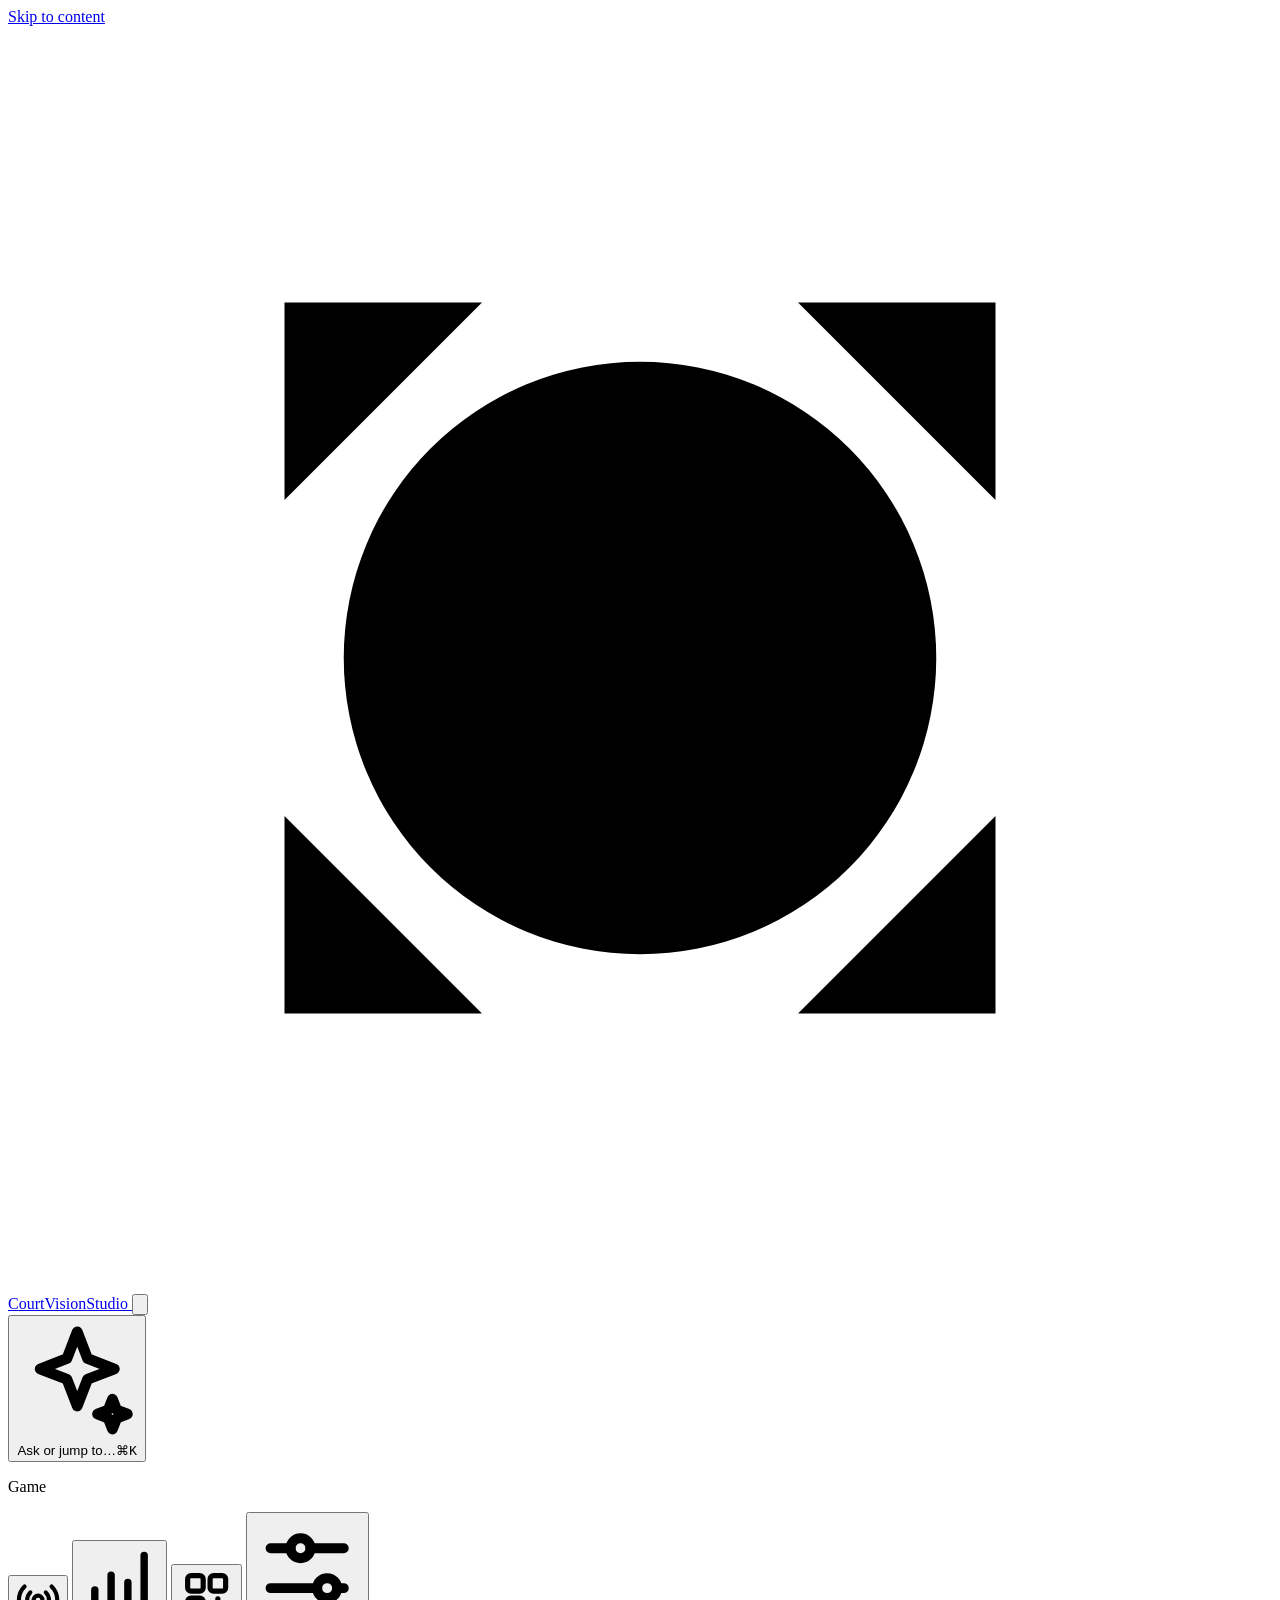
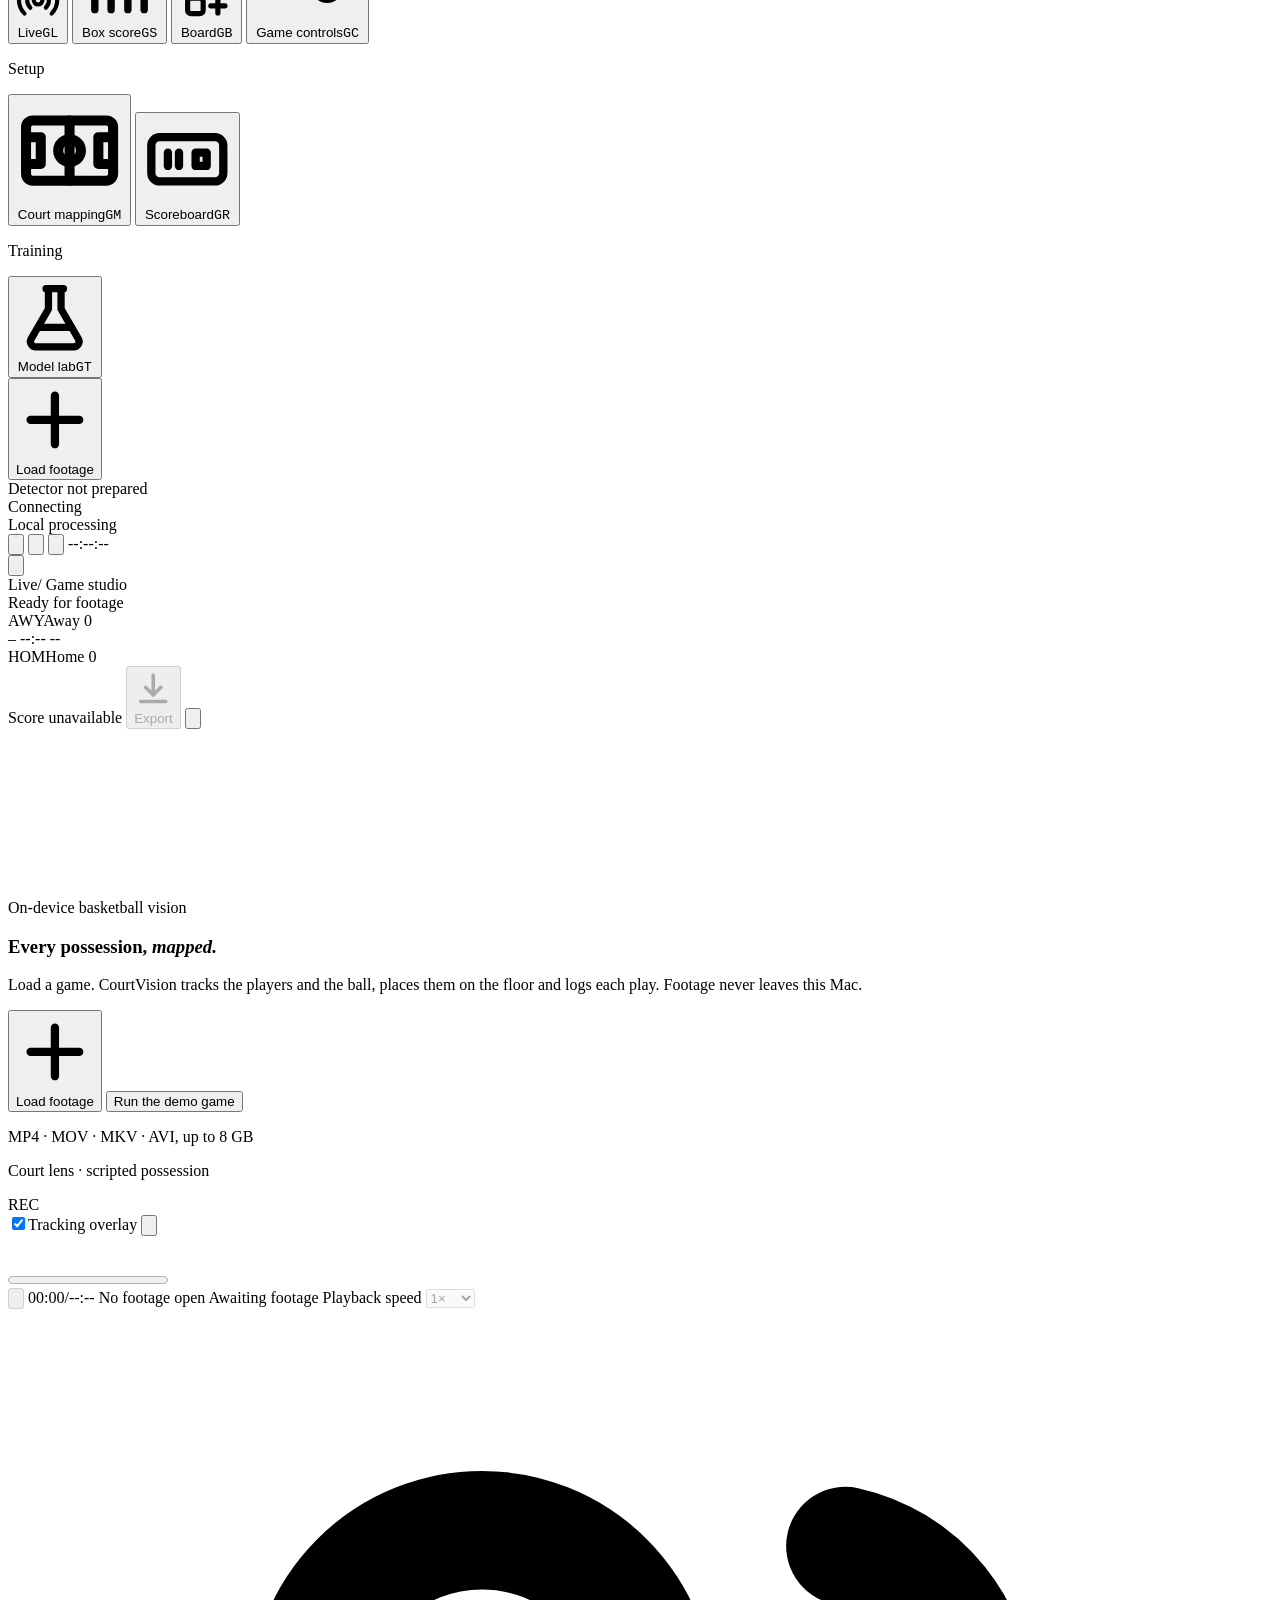
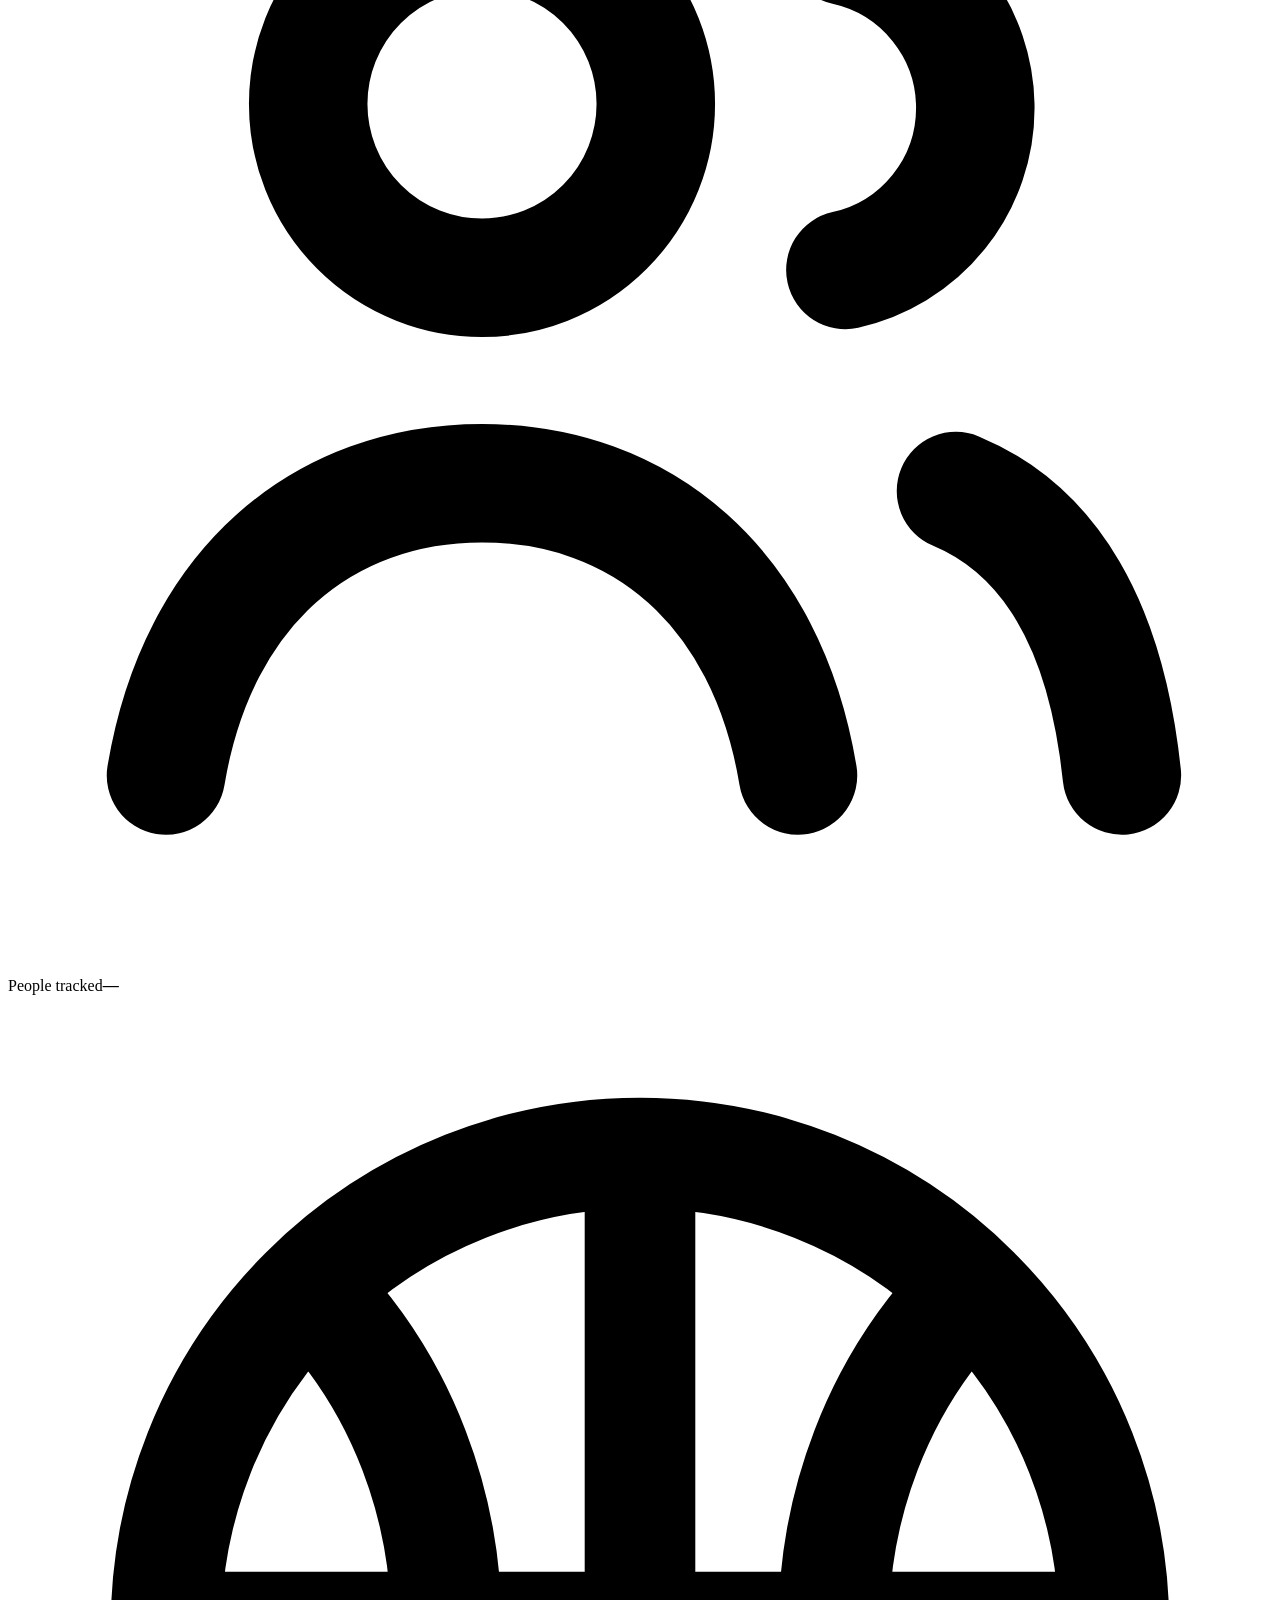
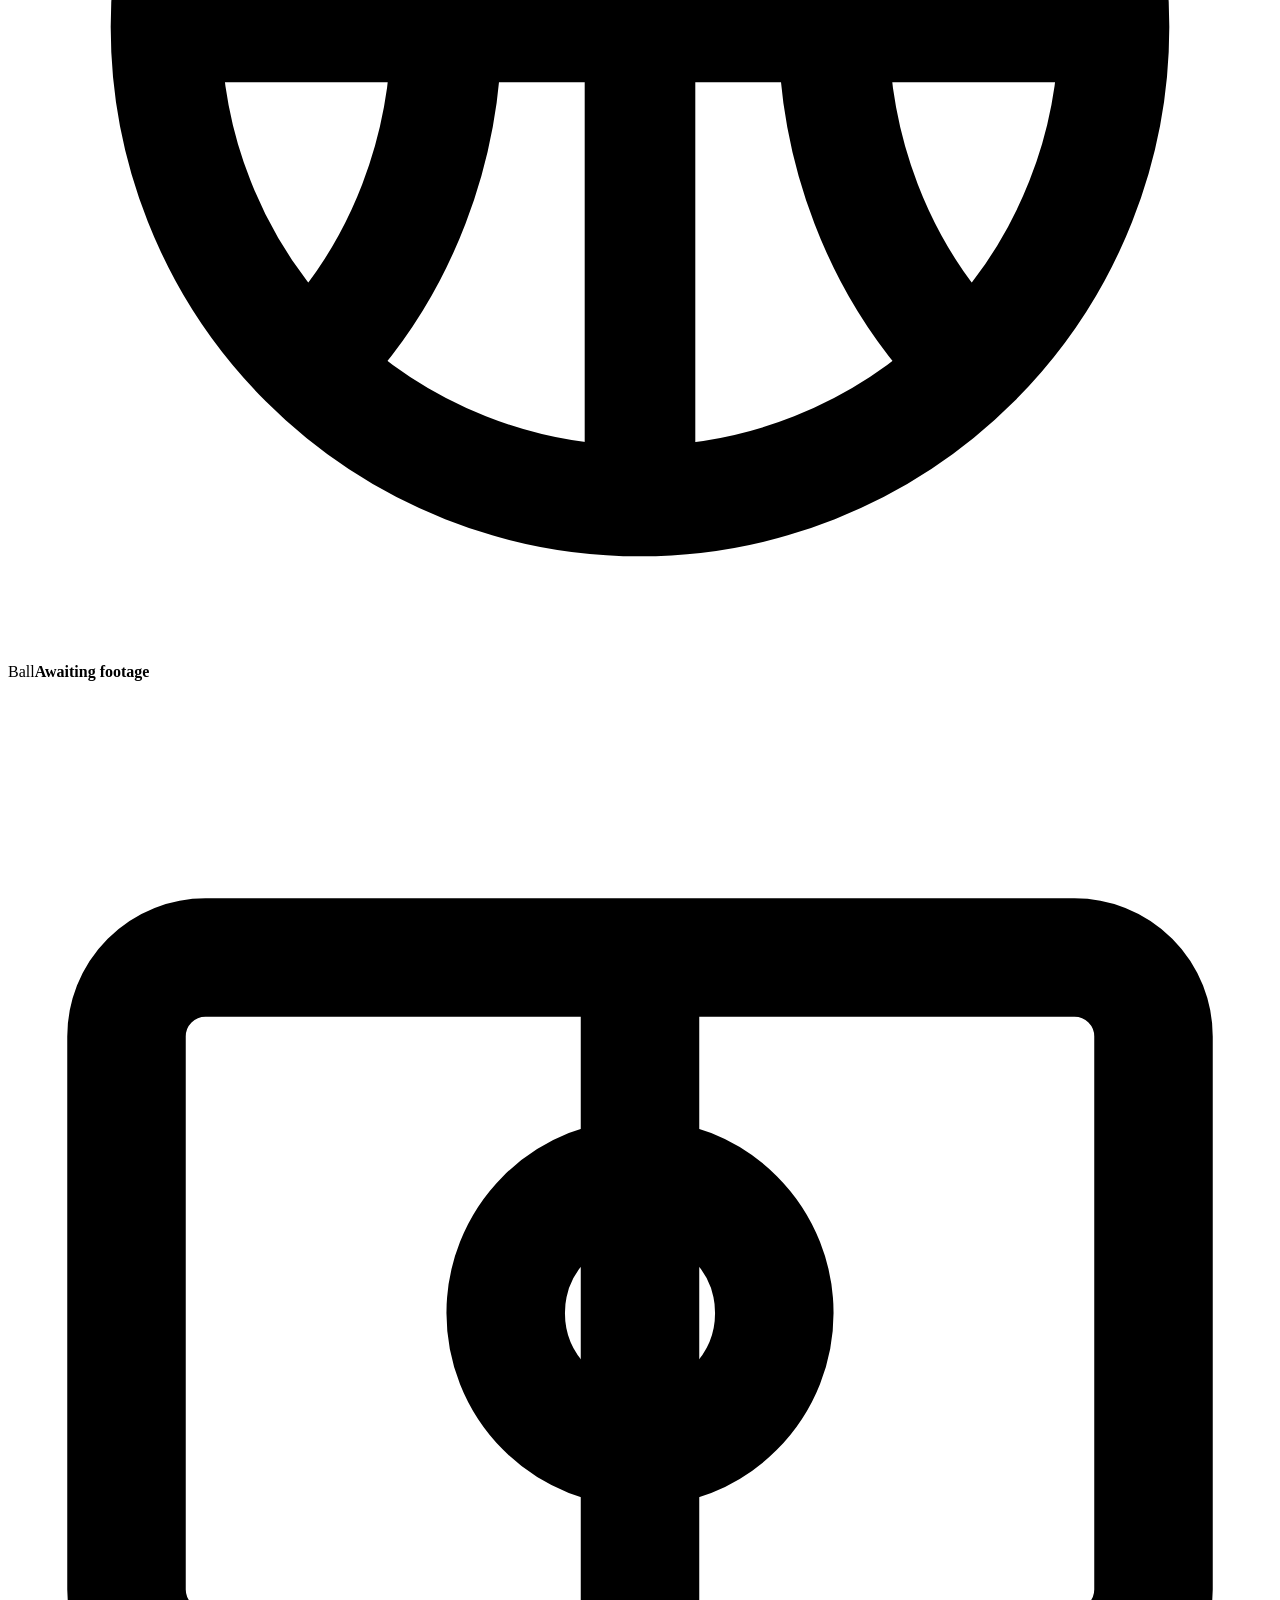
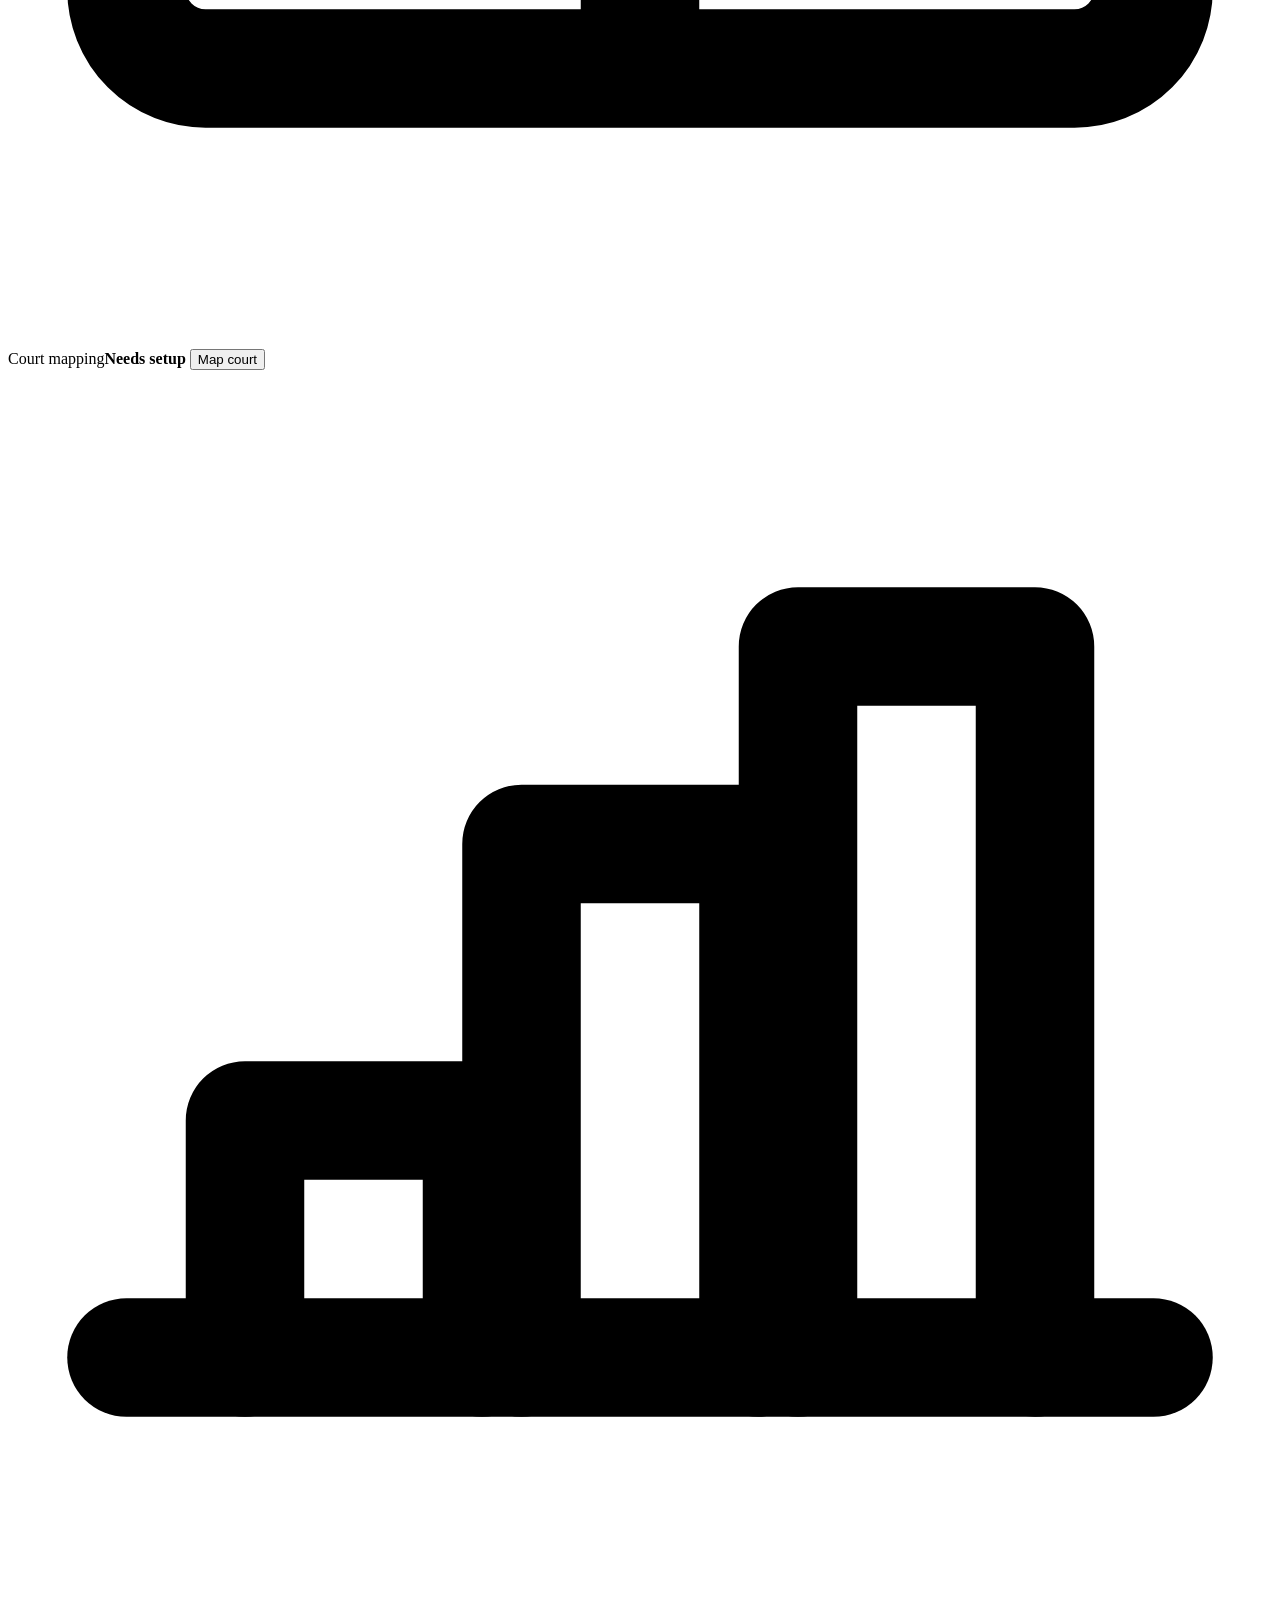
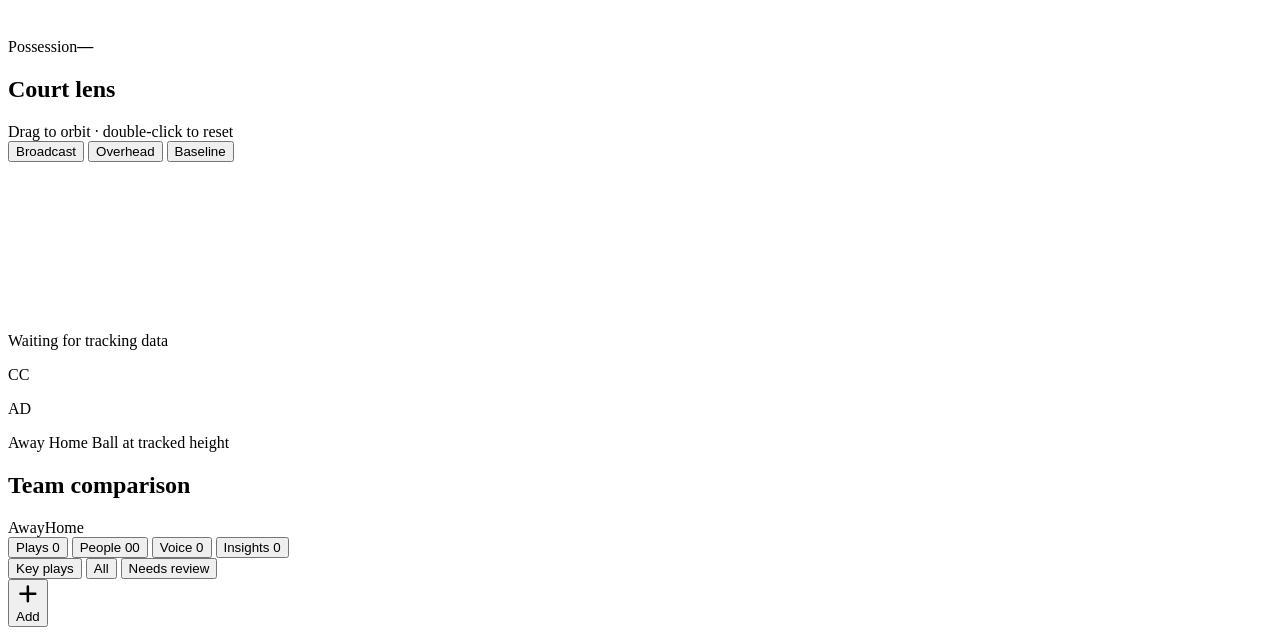
==== courtvision/server/static/index.html @ 78b82e29 "feat: Replay: the live analysis done ahead in the background, played at full speed The Live view ana" ====
<!doctype html>
<html lang="en">
<head>
  <meta charset="utf-8">
  <meta name="viewport" content="width=device-width, initial-scale=1, viewport-fit=cover">
  <meta name="color-scheme" content="dark light">
  <meta name="theme-color" content="#08090a">
  <meta name="description" content="A local basketball video workspace. Footage, player tracks, the court, live plays, the box score and the model lab in one view.">
  <title>CourtVision Studio</title>
  <link rel="icon" href="data:image/svg+xml,%3Csvg xmlns='http://www.w3.org/2000/svg' viewBox='0 0 32 32'%3E%3Crect width='32' height='32' rx='8' fill='%2308090a'/%3E%3Cpath d='M7 12V7h5M20 7h5v5M25 20v5h-5M12 25H7v-5' fill='none' stroke='%23edeef0' stroke-width='2.4' stroke-linecap='round'/%3E%3Ccircle cx='16' cy='16' r='3.8' fill='%23ff7a2f'/%3E%3C/svg%3E">
  <link rel="preload" href="static/archivo.woff2" as="font" type="font/woff2" crossorigin>
  <link rel="preload" href="static/ibm-plex-mono-500.woff2" as="font" type="font/woff2" crossorigin>
  <link rel="stylesheet" href="static/styles.css?v=20261029-replay2">
  <script src="static/lens.js?v=20261029-replay2" defer></script>
  <script src="static/app.js?v=20261029-replay2" defer></script>
  <script src="static/studio.js?v=20261029-replay2" defer></script>
  <script src="static/playback.js?v=20261029-replay2" defer></script>
  <script src="static/possession.js?v=20261029-replay2" defer></script>
  <script src="static/replay.js?v=20261029-replay2" defer></script>
  <script src="static/genui.js?v=20261029-replay2" defer></script>
  <script src="static/lab.js?v=20261029-replay2" defer></script>
  <script src="static/shell.js?v=20261029-replay2" defer></script>
</head>
<body>
<a class="skip-link" href="#main">Skip to content</a>

<div class="app">
  <aside class="sidebar" id="sidebar" aria-label="Workspace">
    <div class="side-top">
      <a class="brand" href="/" aria-label="CourtVision Studio home">
        <svg class="brand-mark" viewBox="0 0 32 32" aria-hidden="true"><path class="frame-path" d="M7 12V7h5M20 7h5v5M25 20v5h-5M12 25H7v-5"/><circle class="glow" cx="16" cy="16" r="7.5"/><circle class="ball" cx="16" cy="16" r="3.8"/></svg>
        <span class="brand-name">CourtVision</span><span class="brand-tag">Studio</span>
      </a>
      <button type="button" class="icon-btn side-close" id="side-close" aria-label="Close navigation"><svg viewBox="0 0 16 16" fill="none" stroke="currentColor" stroke-width="1.5" stroke-linecap="round" aria-hidden="true"><path d="M4 4l8 8M12 4l-8 8"/></svg></button>
    </div>

    <button type="button" class="ask-trigger" id="ask-open" aria-keyshortcuts="Meta+K Control+K">
      <svg viewBox="0 0 16 16" fill="none" stroke="currentColor" stroke-width="1.4" stroke-linejoin="round" aria-hidden="true"><path d="M8 1.8l1.35 3.5 3.5 1.35-3.5 1.35L8 11.5 6.65 8 3.15 6.65 6.65 5.3z"/><path d="M12.6 10.6l.55 1.4 1.4.55-1.4.55-.55 1.4-.55-1.4-1.4-.55 1.4-.55z"/></svg>
      <span>Ask or jump to…</span><span class="kbd-row"><kbd id="ask-mod">⌘</kbd><kbd>K</kbd></span>
    </button>

    <nav class="side-nav" id="side-nav" role="tablist" aria-label="Views" aria-orientation="vertical">
      <span class="nav-indicator" id="nav-indicator" aria-hidden="true"></span>
      <p class="nav-group" aria-hidden="true">Game</p>
      <button type="button" class="nav-item" role="tab" id="tab-live" aria-controls="view-live" aria-selected="true" data-keys="G L">
        <svg viewBox="0 0 16 16" fill="none" stroke="currentColor" stroke-width="1.5" stroke-linecap="round" aria-hidden="true"><circle cx="8" cy="8" r="1.6"/><path d="M5.2 5.2a4 4 0 0 0 0 5.6M10.8 5.2a4 4 0 0 1 0 5.6M3.1 3.1a6.9 6.9 0 0 0 0 9.8M12.9 3.1a6.9 6.9 0 0 1 0 9.8"/></svg>
        <span class="nav-label">Live</span><span class="nav-live" aria-hidden="true"></span><span class="nav-keys" aria-hidden="true"><kbd>G</kbd><kbd>L</kbd></span>
      </button>
      <button type="button" class="nav-item" role="tab" id="tab-stats" aria-controls="view-stats" aria-selected="false" tabindex="-1" data-keys="G S">
        <svg viewBox="0 0 16 16" fill="none" stroke="currentColor" stroke-width="1.5" stroke-linecap="round" aria-hidden="true"><path d="M3 13.5v-4M6.3 13.5v-7M9.7 13.5V8M13 13.5v-11"/></svg>
        <span class="nav-label">Box score</span><span class="nav-keys" aria-hidden="true"><kbd>G</kbd><kbd>S</kbd></span>
      </button>
      <button type="button" class="nav-item" role="tab" id="tab-board" aria-controls="view-board" aria-selected="false" tabindex="-1" data-keys="G B">
        <svg viewBox="0 0 16 16" fill="none" stroke="currentColor" stroke-width="1.5" stroke-linecap="round" stroke-linejoin="round" aria-hidden="true"><rect x="2.5" y="2.5" width="4.5" height="4.5" rx="1"/><rect x="9" y="2.5" width="4.5" height="4.5" rx="1"/><rect x="2.5" y="9" width="4.5" height="4.5" rx="1"/><path d="M11.25 9.2v4.1M9.2 11.25h4.1"/></svg>
        <span class="nav-label">Board</span><span class="nav-count" id="board-count"></span><span class="nav-keys" aria-hidden="true"><kbd>G</kbd><kbd>B</kbd></span>
      </button>
      <button type="button" class="nav-item" role="tab" id="tab-operator" aria-controls="view-operator" aria-selected="false" tabindex="-1" data-keys="G C">
        <svg viewBox="0 0 16 16" fill="none" stroke="currentColor" stroke-width="1.5" stroke-linecap="round" aria-hidden="true"><path d="M2.5 5h3M8.5 5h5M2.5 11h7M12.5 11h1"/><circle cx="7" cy="5" r="1.5"/><circle cx="11" cy="11" r="1.5"/></svg>
        <span class="nav-label">Game controls</span><span class="nav-keys" aria-hidden="true"><kbd>G</kbd><kbd>C</kbd></span>
      </button>
      <p class="nav-group" aria-hidden="true">Setup</p>
      <button type="button" class="nav-item" role="tab" id="tab-calibration" aria-controls="view-calibration" aria-selected="false" tabindex="-1" data-keys="G M">
        <svg viewBox="0 0 16 16" fill="none" stroke="currentColor" stroke-width="1.5" stroke-linecap="round" stroke-linejoin="round" aria-hidden="true"><rect x="1.5" y="3.5" width="13" height="9" rx="1"/><path d="M8 3.5v9"/><circle cx="8" cy="8" r="1.7"/><path d="M1.5 6h2.2v4H1.5M14.5 6h-2.2v4h2.2"/></svg>
        <span class="nav-label">Court mapping</span><span class="nav-keys" aria-hidden="true"><kbd>G</kbd><kbd>M</kbd></span>
      </button>
      <button type="button" class="nav-item" role="tab" id="tab-roi" aria-controls="view-roi" aria-selected="false" tabindex="-1" data-keys="G R">
        <svg viewBox="0 0 16 16" fill="none" stroke="currentColor" stroke-width="1.5" stroke-linecap="round" stroke-linejoin="round" aria-hidden="true"><rect x="1.5" y="4" width="13" height="8" rx="1.5"/><path d="M4.5 6.8v2.4M6.5 6.8v2.4M9.5 6.8h2v2.4h-2z"/></svg>
        <span class="nav-label">Scoreboard</span><span class="nav-keys" aria-hidden="true"><kbd>G</kbd><kbd>R</kbd></span>
      </button>
      <p class="nav-group" aria-hidden="true">Training</p>
      <button type="button" class="nav-item" role="tab" id="tab-lab" aria-controls="view-lab" aria-selected="false" tabindex="-1" data-keys="G T">
        <svg viewBox="0 0 16 16" fill="none" stroke="currentColor" stroke-width="1.5" stroke-linecap="round" stroke-linejoin="round" aria-hidden="true"><path d="M6.2 2h3.6M6.7 2v4.2L3.1 12.4A1.1 1.1 0 0 0 4.1 14h7.8a1.1 1.1 0 0 0 1-1.6L9.3 6.2V2"/><path d="M4.6 10h6.8"/></svg>
        <span class="nav-label">Model lab</span><span class="nav-badge" id="lab-badge" hidden></span><span class="nav-keys" aria-hidden="true"><kbd>G</kbd><kbd>T</kbd></span>
      </button>
    </nav>

    <section class="side-footage" id="studio-recent" aria-label="Recent footage" hidden>
      <p class="nav-group">Recent footage</p>
      <div id="studio-video-list"></div>
    </section>

    <div class="side-bottom">
      <button type="button" class="btn btn-primary btn-block" id="studio-open"><svg viewBox="0 0 16 16" fill="none" stroke="currentColor" stroke-width="1.7" stroke-linecap="round" aria-hidden="true"><path d="M8 3v10M3 8h10"/></svg>Load footage</button>
      <div class="sys-card" role="group" aria-label="System status">
        <div class="sys-row" id="sys-detector" data-tone="idle"><span class="dot" aria-hidden="true"></span><span id="sys-detector-label">Detector not prepared</span></div>
        <div class="sys-row conn" id="conn-status" role="status" data-state="connecting"><span class="dot" aria-hidden="true"></span><span id="conn-label">Connecting</span></div>
        <div class="sys-row" id="sys-cloud" data-tone="idle"><span class="dot" aria-hidden="true"></span><span id="studio-cloud">Local processing</span></div>
      </div>
      <div class="side-actions">
        <button type="button" class="icon-btn" id="btn-settings" aria-label="Settings" title="Settings"><svg viewBox="0 0 16 16" fill="none" stroke="currentColor" stroke-width="1.5" stroke-linecap="round" aria-hidden="true"><circle cx="8" cy="8" r="2.2"/><path d="M8 1.8v1.6M8 12.6v1.6M14.2 8h-1.6M3.4 8H1.8M12.4 3.6l-1.1 1.1M4.7 11.3l-1.1 1.1M12.4 12.4l-1.1-1.1M4.7 4.7 3.6 3.6"/></svg></button>
        <button type="button" class="icon-btn" id="theme-toggle" aria-label="Switch theme" title="Switch theme"><svg class="i-moon" viewBox="0 0 16 16" fill="none" stroke="currentColor" stroke-width="1.5" stroke-linejoin="round" aria-hidden="true"><path d="M13.2 9.6A5.6 5.6 0 0 1 6.4 2.8a5.6 5.6 0 1 0 6.8 6.8z"/></svg></button>
        <button type="button" class="icon-btn" id="shortcuts-open" aria-label="Keyboard shortcuts" title="Keyboard shortcuts (?)"><svg viewBox="0 0 16 16" fill="none" stroke="currentColor" stroke-width="1.5" stroke-linecap="round" aria-hidden="true"><rect x="1.5" y="4" width="13" height="8.5" rx="1.5"/><path d="M4 7h.01M6.5 7h.01M9 7h.01M11.5 7h.01M5 10h6"/></svg></button>
        <span class="sys-clock" id="sys-clock" aria-hidden="true">--:--:--</span>
      </div>
    </div>
  </aside>
  <div class="scrim" id="scrim" aria-hidden="true"></div>

  <div class="main-frame">
    <main class="panel" id="main" tabindex="-1">
      <header class="panel-head">
        <div class="head-left">
          <button type="button" class="icon-btn menu-btn" id="menu-open" aria-label="Open navigation"><svg viewBox="0 0 16 16" fill="none" stroke="currentColor" stroke-width="1.5" stroke-linecap="round" aria-hidden="true"><path d="M2.5 4.5h11M2.5 8h11M2.5 11.5h11"/></svg></button>
          <div class="crumbs">
            <span class="crumb-view" id="crumb-view">Live</span><span class="crumb-sep" aria-hidden="true">/</span>
            <span class="crumb-title" id="studio-title">Game studio</span>
          </div>
          <span class="session-pill"><span class="dot" aria-hidden="true"></span><span id="studio-session-label">Ready for footage</span></span>
        </div>

        <section class="scorebug device" id="scorebug" aria-label="Score and clock">
          <div class="sb-team sb-away">
            <span class="sb-name"><span class="team-abbr" id="away-abbr" aria-hidden="true">AWY</span><span class="team-name" id="away-name">Away</span></span>
            <span class="poss" id="away-poss" aria-hidden="true"></span>
            <span class="score" id="away-score">0</span>
          </div>
          <div class="sb-clock">
            <span class="period" id="period">&ndash;</span>
            <span class="game-clock" id="game-clock">--:--</span>
            <span class="shot-box" id="shot-box"><span class="shot-clock" id="shot-clock" title="Shot clock">--</span><i class="shot-fill" aria-hidden="true"></i></span>
          </div>
          <div class="sb-team sb-home">
            <span class="sb-name"><span class="team-abbr" id="home-abbr" aria-hidden="true">HOM</span><span class="team-name" id="home-name">Home</span></span>
            <span class="poss" id="home-poss" aria-hidden="true"></span>
            <span class="score" id="home-score">0</span>
          </div>
          <span class="sr-only" id="poss-sr"></span>
        </section>

        <div class="head-actions">
          <span class="head-meta" id="score-source-label">Score unavailable</span>
          <span class="flag" id="paused-flag" hidden>Paused</span>
          <span class="flag flag-muted" id="muted-flag" hidden>Muted</span>
          <button type="button" class="btn btn-ghost btn-sm" id="studio-export" disabled title="Download the analysis as JSON"><svg viewBox="0 0 16 16" fill="none" stroke="currentColor" stroke-width="1.5" stroke-linecap="round" stroke-linejoin="round" aria-hidden="true"><path d="M8 2.5v8M4.8 7.6 8 10.8l3.2-3.2M2.8 13.5h10.4"/></svg><span class="btn-label">Export</span></button>
          <button type="button" class="icon-btn" id="rail-toggle" aria-pressed="true" aria-label="Show side panel" title="Side panel (])"><svg viewBox="0 0 16 16" fill="none" stroke="currentColor" stroke-width="1.5" aria-hidden="true"><rect x="1.8" y="2.5" width="12.4" height="11" rx="2"/><path d="M10 2.5v11"/></svg></button>
        </div>
      </header>

      <div class="views">

        <!-- ======================================================== LIVE -->
        <section class="view view-live" id="view-live" role="tabpanel" aria-labelledby="tab-live">
          <div class="live-main">
            <article class="stage device" aria-label="Game feed">
              <div class="monitor-screen" id="monitor-screen">
                <img id="studio-frame" alt="Current processed game frame with player and ball tracking" hidden>
                <video id="watch-video" playsinline preload="metadata" controls controlslist="nofullscreen noremoteplayback" disablepictureinpicture hidden></video>
                <canvas id="replay-canvas" aria-hidden="true" hidden></canvas>
                <div class="mode-switch glass" id="mode-switch" role="group" aria-label="How the feed plays" hidden>
                  <button type="button" data-mode="live" aria-pressed="true">Live</button>
                  <button type="button" data-mode="watch" aria-pressed="false">Watch</button>
                  <button type="button" data-mode="replay" aria-pressed="false">Replay</button>
                </div>
                <div class="monitor-empty" id="studio-empty">
                  <canvas class="hero-lens" id="hero-lens" aria-hidden="true"></canvas>
                  <div class="hero-copy">
                    <p class="hero-kicker"><span class="dot" aria-hidden="true"></span>On-device basketball vision</p>
                    <h1 class="hero-title">Every possession, <em>mapped.</em></h1>
                    <p class="hero-lede">Load a game. CourtVision tracks the players and the ball, places them on the floor and logs each play. Footage never leaves this Mac.</p>
                    <div class="hero-actions">
                      <button type="button" class="btn btn-primary btn-lg" id="studio-empty-open"><svg viewBox="0 0 16 16" fill="none" stroke="currentColor" stroke-width="1.7" stroke-linecap="round" aria-hidden="true"><path d="M8 3v10M3 8h10"/></svg>Load footage</button>
                      <button type="button" class="btn btn-lg" id="studio-demo">Run the demo game</button>
                    </div>
                    <p class="hero-meta">MP4 · MOV · MKV · AVI, up to 8 GB</p>
                  </div>
                  <p class="hero-caption" aria-hidden="true"><i></i>Court lens · scripted possession</p>
                </div>
                <div class="feed-hud" aria-hidden="true">
                  <i class="vf vf-tl"></i><i class="vf vf-tr"></i><i class="vf vf-bl"></i><i class="vf vf-br"></i>
                  <span class="feed-rec">REC</span>
                  <span class="feed-clock" id="feed-clock"></span>
                </div>
                <div class="monitor-loading" id="studio-loading" hidden><span class="orbit" aria-hidden="true"></span><p id="studio-loading-label">Opening game feed</p></div>
                <div class="monitor-badge glass" id="monitor-badge" hidden>COMPUTER VISION · ESTIMATED</div>
                <div class="poss-hud glass" id="poss-hud" hidden>
                  <p class="poss-now"><span class="poss-chip" id="poss-team" data-team="">No team</span><span class="poss-phase" id="poss-phase"></span></p>
                  <p class="poss-line"><span class="poss-key">From the video</span><span id="poss-score"></span></p>
                  <p class="poss-line" id="poss-ref-line" hidden><span class="poss-key">Play-by-play</span><span id="poss-ref"></span></p>
                  <p class="poss-play" id="poss-play" hidden></p>
                  <p class="poss-measure" id="poss-measure"></p>
                </div>
                <div class="poss-feed" id="poss-feed" aria-live="polite" hidden></div>
                <div class="monitor-tools">
                  <button type="button" class="tool-pill glass" id="studio-clear-focus" hidden>Show all tracks</button>
                  <label class="tool-pill glass overlay-switch" id="poss-switch" hidden title="Possession analysis (B)"><input type="checkbox" id="poss-toggle" checked><span class="track" aria-hidden="true"></span><span>Possession</span></label>
                  <label class="tool-pill glass overlay-switch"><input type="checkbox" id="studio-overlay" checked><span class="track" aria-hidden="true"></span><span>Tracking overlay</span></label>
                  <button type="button" class="tool-pill glass icon" id="studio-fullscreen" aria-label="Expand game feed" title="Expand game feed (F)"><svg viewBox="0 0 16 16" fill="none" stroke="currentColor" stroke-width="1.5" stroke-linecap="round" aria-hidden="true"><path d="M2.5 6V2.5H6M10 2.5h3.5V6M13.5 10v3.5H10M6 13.5H2.5V10"/></svg></button>
                </div>
              </div>
              <div class="transport">
                <div class="poss-ribbon" id="poss-ribbon" hidden title="Who had the ball, from the video (upper band) and the play-by-play (lower band). Ticks are the decided shots: tall for made, short for missed. While watching, click to jump there.">
                  <svg id="poss-ribbon-svg" viewBox="0 0 1000 13" preserveAspectRatio="none" aria-hidden="true"></svg>
                  <span class="poss-head" id="poss-head" hidden></span>
                </div>
                <div class="scrub" id="monitor-progress">
                  <svg class="momentum" id="momentum" viewBox="0 0 1000 24" preserveAspectRatio="none" aria-hidden="true"></svg>
                  <div class="scrub-track"><span class="scrub-fill"></span></div>
                  <span class="scrub-head" aria-hidden="true"></span>
                  <div class="timeline-marks" id="timeline-marks" aria-hidden="true"></div>
                  <progress id="studio-progress" max="100" value="0" aria-label="Video analysis progress"></progress>
                </div>
                <div class="transport-row">
                  <button type="button" id="studio-play" class="play-control" data-state="pause" aria-label="Pause analysis" disabled><svg class="i-pause" viewBox="0 0 16 16" aria-hidden="true"><rect x="3.5" y="2.5" width="3" height="11" rx="1"/><rect x="9.5" y="2.5" width="3" height="11" rx="1"/></svg><svg class="i-play" viewBox="0 0 16 16" aria-hidden="true"><path d="M4.5 2.8v10.4a.6.6 0 0 0 .9.5l8.3-5.2a.6.6 0 0 0 0-1L5.4 2.3a.6.6 0 0 0-.9.5Z"/></svg><svg class="i-restart" viewBox="0 0 16 16" stroke="currentColor" stroke-width="1.8" stroke-linecap="round" aria-hidden="true"><path d="M3 8a5 5 0 1 0 1.6-3.7M3 2.5v2.8h2.8"/></svg></button>
                  <span class="timecode"><span id="studio-time">00:00</span><span class="time-divider">/</span><span id="studio-duration">--:--</span></span>
                  <span class="monitor-source" id="monitor-source">No footage open</span>
                  <span class="spacer"></span>
                  <span class="throughput" id="studio-throughput">Awaiting footage</span>
                  <label class="sr-only" for="studio-speed">Playback speed</label>
                  <select id="studio-speed" disabled><option value="0.5">0.5×</option><option value="1" selected>1×</option><option value="2">2×</option><option value="4">4×</option></select>
                </div>
              </div>
            </article>

            <div class="vision-strip" role="group" aria-label="Tracking status">
              <div class="vision-cell">
                <span class="vision-icon" aria-hidden="true"><svg viewBox="0 0 16 16" fill="none" stroke="currentColor" stroke-width="1.5" stroke-linecap="round" aria-hidden="true"><circle cx="6" cy="5" r="2.2"/><path d="M2 13.5c.4-2.4 2-3.7 4-3.7s3.6 1.3 4 3.7"/><path d="M10.6 3a2.1 2.1 0 0 1 0 4.1M12 9.9c1.2.5 1.9 1.7 2.1 3.6"/></svg></span>
                <span class="vision-text"><span class="vision-label">People tracked</span><strong id="vision-people">—</strong></span>
              </div>
              <div class="vision-cell">
                <span class="vision-icon" aria-hidden="true"><svg viewBox="0 0 16 16" fill="none" stroke="currentColor" stroke-width="1.4" aria-hidden="true"><circle cx="8" cy="8" r="6"/><path d="M2 8h12M8 2v12M3.9 3.8c2.2 2.3 2.2 6.1 0 8.4M12.1 3.8c-2.2 2.3-2.2 6.1 0 8.4"/></svg></span>
                <span class="vision-text"><span class="vision-label">Ball</span><strong id="vision-ball" data-tone="idle">Awaiting footage</strong></span>
              </div>
              <div class="vision-cell">
                <span class="vision-icon" aria-hidden="true"><svg viewBox="0 0 16 16" fill="none" stroke="currentColor" stroke-width="1.5" stroke-linejoin="round" aria-hidden="true"><rect x="1.5" y="3.5" width="13" height="9" rx="1"/><path d="M8 3.5v9"/><circle cx="8" cy="8" r="1.7"/></svg></span>
                <span class="vision-text"><span class="vision-label">Court mapping</span><strong id="vision-court" data-tone="warn">Needs setup</strong></span>
                <button type="button" id="studio-calibrate" class="link-btn">Map court</button>
              </div>
              <div class="vision-cell" id="poss-cell">
                <span class="vision-icon" aria-hidden="true"><svg viewBox="0 0 16 16" fill="none" stroke="currentColor" stroke-width="1.5" stroke-linecap="round" stroke-linejoin="round" aria-hidden="true"><path d="M1.5 12.5h13"/><path d="M3 12.5V9.5h3v3M6.5 12.5V6h3v6.5M10 12.5V3.5h3v9"/></svg></span>
                <span class="vision-text"><span class="vision-label">Possession</span><strong id="vision-poss" data-tone="idle">—</strong></span>
                <button type="button" id="poss-watch" class="link-btn" hidden>Watch</button>
              </div>
              <div class="pre-row" id="pre-row" hidden>
                <span class="vision-icon" aria-hidden="true"><svg viewBox="0 0 16 16" fill="none" stroke="currentColor" stroke-width="1.5" stroke-linecap="round" stroke-linejoin="round" aria-hidden="true"><path d="M2.5 3.5h11v9h-11z"/><path d="M6.5 6v4l3.5-2z"/></svg></span>
                <span class="pre-text"><strong id="pre-title" data-tone="idle">Not analysed ahead</strong><span id="pre-detail"></span></span>
                <span class="pre-bar" id="pre-bar" hidden><i id="pre-fill"></i></span>
                <label class="sr-only" for="pre-stride">Frames to analyse</label>
                <select id="pre-stride" hidden><option value="1">Every frame</option><option value="2">Every 2nd frame · 2× sooner</option><option value="3">Every 3rd frame · 3× sooner</option></select>
                <button type="button" id="pre-action" class="link-btn" hidden>Analyse ahead</button>
              </div>
            </div>

            <div class="live-lower">
              <article class="lens-card device" aria-label="Court lens">
                <header class="lens-head">
                  <div class="lens-title"><h2>Court lens</h2><span id="lens-sub">Drag to orbit · double-click to reset</span></div>
                  <div class="seg" role="group" aria-label="Camera">
                    <button type="button" class="seg-btn" data-lens="broadcast" aria-pressed="true">Broadcast</button>
                    <button type="button" class="seg-btn" data-lens="overhead" aria-pressed="false">Overhead</button>
                    <button type="button" class="seg-btn" data-lens="baseline" aria-pressed="false">Baseline</button>
                  </div>
                </header>
                <div class="court-wrap" id="court-wrap">
                  <canvas id="court-canvas" role="img" aria-label="Court lens: waiting for data"></canvas>
                  <p class="court-overlay glass" id="court-overlay">Waiting for tracking data</p>
                  <div class="lens-tip glass" id="lens-tip" hidden></div>
                  <div class="captions" aria-hidden="true">
                    <p class="caption-line" id="caption-wrap"><span class="cc-tag">CC</span><span id="caption-line"></span></p>
                    <p class="caption-line" id="ad-wrap"><span class="cc-tag">AD</span><span id="ad-line"></span></p>
                  </div>
                </div>
                <footer class="lens-foot">
                  <span class="legend-item away"><i aria-hidden="true"></i><span id="legend-away">Away</span></span>
                  <span class="legend-item home"><i aria-hidden="true"></i><span id="legend-home">Home</span></span>
                  <span class="legend-item ball"><i aria-hidden="true"></i>Ball at tracked height</span>
                  <span class="lens-meta" id="court-meta"></span>
                </footer>
              </article>

              <article class="card compare-card">
                <header class="card-head"><h2>Team comparison</h2><span class="muted" id="compare-meta"></span></header>
                <div class="compare-head" aria-hidden="true"><span class="compare-team away" id="compare-away-name">Away</span><span></span><span class="compare-team home" id="compare-home-name">Home</span></div>
                <div class="compare" id="compare-body" role="table" aria-label="Team comparison"></div>
              </article>
            </div>
          </div>

          <aside class="live-rail" id="live-rail" aria-label="Plays, people and narration">
            <section class="briefing" id="briefing" aria-label="Briefing" aria-live="polite"></section>
            <div class="rail-tabs" role="tablist" aria-label="Side panel">
              <button type="button" class="rail-tab" role="tab" id="rtab-plays" aria-controls="rail-plays" aria-selected="true">Plays <span class="count" id="plays-count">0</span></button>
              <button type="button" class="rail-tab" role="tab" id="rtab-people" aria-controls="rail-people" aria-selected="false" tabindex="-1">People <span class="count" id="track-count">00</span></button>
              <button type="button" class="rail-tab" role="tab" id="rtab-voice" aria-controls="rail-voice" aria-selected="false" tabindex="-1">Voice <span class="count" id="transcript-count">0</span></button>
              <button type="button" class="rail-tab" role="tab" id="rtab-insights" aria-controls="rail-insights" aria-selected="false" tabindex="-1">Insights <span class="count" id="insight-count">0</span></button>
            </div>
            <div class="rail-panel" id="rail-plays" role="tabpanel" aria-labelledby="rtab-plays">
              <div class="rail-tools">
                <div class="seg" role="group" aria-label="Which plays">
                  <button type="button" class="seg-btn" data-feed="key" aria-pressed="true">Key plays</button>
                  <button type="button" class="seg-btn" data-feed="all" aria-pressed="false">All</button>
                  <button type="button" class="seg-btn" data-feed="review" aria-pressed="false">Needs review</button>
                </div>
                <button type="button" class="btn btn-sm" id="btn-add-event" title="Add a play (A)"><svg viewBox="0 0 16 16" fill="none" stroke="currentColor" stroke-width="1.7" stroke-linecap="round" aria-hidden="true"><path d="M8 3v10M3 8h10"/></svg>Add</button>
              </div>
              <div class="scroll"><ol class="feed" id="feed-list" aria-label="Plays, newest first"></ol></div>
            </div>
            <div class="rail-panel" id="rail-people" role="tabpanel" aria-labelledby="rtab-people" hidden>
              <p class="track-instruction" id="track-instruction">Select a track to highlight it in the feed.</p>
              <div class="scroll"><div class="track-list" id="track-list" role="group" aria-label="Detected person tracks"></div>
                <div class="track-empty" id="track-empty"><p>No one tracked yet</p><span>People appear here as soon as analysis starts.</span></div></div>
              <p class="rail-note" id="track-foot-note">Image-space tracking · IDs are provisional</p>
            </div>
            <div class="rail-panel" id="rail-voice" role="tabpanel" aria-labelledby="rtab-voice" hidden>
              <div class="scroll"><ol class="transcript" id="transcript-list" aria-live="polite" aria-relevant="additions" aria-label="Narration transcript, newest first"></ol></div>
            </div>
            <div class="rail-panel" id="rail-insights" role="tabpanel" aria-labelledby="rtab-insights" hidden>
              <div class="scroll"><ol class="insight-list" id="insight-list"></ol><p class="insight-more" id="insight-more"></p></div>
            </div>
          </aside>
        </section>

        <!-- ======================================================== BOX SCORE -->
        <section class="view view-pad view-stats" id="view-stats" role="tabpanel" aria-labelledby="tab-stats" hidden>
          <header class="view-intro">
            <div><h1>Box score</h1><p>Player and team lines from the event log. Shot quality is expected field-goal percentage (xFG).</p></div>
          </header>
          <div class="box-grid">
            <article class="card team-card away">
              <header class="card-head"><h2 id="box-away-title">Away</h2><span class="muted" id="box-away-summary"></span></header>
              <div class="table-scroll"><table class="box" id="box-away-table"></table></div>
            </article>
            <article class="card team-card home">
              <header class="card-head"><h2 id="box-home-title">Home</h2><span class="muted" id="box-home-summary"></span></header>
              <div class="table-scroll"><table class="box" id="box-home-table"></table></div>
            </article>
          </div>
          <p class="footnote"><span class="prov-mark" aria-hidden="true">P</span>Provisional: the line includes plays not yet confirmed by the scoreboard or an operator. Minutes and +/- come only from lineup entries.</p>

          <div class="stats-grid">
            <article class="card shot-card">
              <header class="card-head">
                <h2>Shot chart</h2>
                <div class="seg" role="group" aria-label="Shot chart team filter">
                  <button type="button" class="seg-btn" id="shot-filter-all" aria-pressed="true">Both</button>
                  <button type="button" class="seg-btn" id="shot-filter-away" aria-pressed="false">Away</button>
                  <button type="button" class="seg-btn" id="shot-filter-home" aria-pressed="false">Home</button>
                </div>
              </header>
              <div class="shot-legend" aria-hidden="true">
                <span class="lg-item"><svg width="12" height="12" viewBox="0 0 12 12"><circle cx="6" cy="6" r="4.5" class="lg-made"/></svg>Made</span>
                <span class="lg-item"><svg width="12" height="12" viewBox="0 0 12 12"><circle cx="6" cy="6" r="4" class="lg-miss"/></svg>Missed</span>
                <span class="lg-item">xFG 20%<span class="ramp"></span>70%+</span>
              </div>
              <div class="shot-wrap" id="shot-wrap">
                <svg id="shot-svg" role="img" aria-labelledby="shot-summary"></svg>
                <div class="tooltip glass" id="shot-tooltip" role="tooltip" hidden></div>
              </div>
              <footer class="card-foot"><span id="shot-summary">No shots yet</span></footer>
            </article>

            <article class="card">
              <header class="card-head"><h2>Decision quality</h2><span class="muted" id="decision-meta">EPV-lite grades</span></header>
              <ol class="decision-list" id="decision-list"></ol>
            </article>
          </div>
        </section>

        <!-- ======================================================== BOARD -->
        <section class="view view-pad view-board" id="view-board" role="tabpanel" aria-labelledby="tab-board" hidden>
          <header class="view-intro">
            <div>
              <h1>Board</h1>
              <p>Ask anything about this game and pin the answer. Pinned cards stay live: they rebuild from the newest data as the game runs.</p>
            </div>
          </header>
          <form class="board-ask" id="board-ask" autocomplete="off">
            <svg viewBox="0 0 16 16" fill="none" stroke="currentColor" stroke-width="1.4" stroke-linejoin="round" aria-hidden="true"><path d="M8 1.8l1.35 3.5 3.5 1.35-3.5 1.35L8 11.5 6.65 8 3.15 6.65 6.65 5.3z"/><path d="M12.6 10.6l.55 1.4 1.4.55-1.4.55-.55 1.4-.55-1.4-1.4-.55 1.4-.55z"/></svg>
            <label class="sr-only" for="board-input">Ask about this game</label>
            <input id="board-input" type="text" placeholder="Who is shooting best? Compare the teams. What needs review?" maxlength="300">
            <button type="submit" class="btn btn-primary btn-sm">Ask</button>
          </form>
          <div class="suggest" id="board-suggest" aria-label="Suggested questions"></div>
          <div class="board-grid" id="board-grid" aria-live="polite"></div>
          <div class="board-empty" id="board-empty">
            <svg class="art" viewBox="0 0 120 72" fill="none" stroke="currentColor" stroke-width="1.2" aria-hidden="true"><rect x="1" y="1" width="54" height="30" rx="6"/><rect x="65" y="1" width="54" height="46" rx="6"/><rect x="1" y="41" width="54" height="30" rx="6" stroke-dasharray="3 3"/><path d="M10 22l8-6 7 4 9-9 9 6"/><path d="M75 37V25M85 37V15M95 37V21M105 37V11"/></svg>
            <strong>Your board is empty</strong>
            <span>Ask a question above, then press Pin on the answer.</span>
          </div>
        </section>

        <!-- ======================================================== GAME CONTROLS -->
        <section class="view view-pad view-operator" id="view-operator" role="tabpanel" aria-labelledby="tab-operator" hidden>
          <header class="view-intro">
            <div><h1>Game controls</h1><p>Override the scoreboard, steer playback and narration, and keep the lineups current.</p></div>
          </header>
          <div class="ops-grid">
            <div class="ops-col">
              <article class="card">
                <header class="card-head"><h2>Score and clock</h2><span class="muted">Sent as a manual reading</span></header>
                <form class="form-grid" id="form-score" novalidate>
                  <label><span><span id="op-away-label">Away</span> score</span><input type="number" inputmode="numeric" min="0" max="999" id="op-away-score"></label>
                  <label><span><span id="op-home-label">Home</span> score</span><input type="number" inputmode="numeric" min="0" max="999" id="op-home-score"></label>
                  <label>Period<input type="number" inputmode="numeric" min="1" max="20" id="op-period"></label>
                  <label>Game clock<input type="text" inputmode="decimal" placeholder="mm:ss" pattern="[0-9]{1,2}(:[0-9]{2}(\.[0-9])?)?" id="op-game-clock"></label>
                  <label>Shot clock<input type="number" inputmode="decimal" min="0" max="60" step="0.1" id="op-shot-clock"></label>
                  <div class="form-actions">
                    <button type="button" class="btn" id="btn-score-prefill">Use current</button>
                    <button type="submit" class="btn btn-primary" id="btn-score-submit">Apply override</button>
                  </div>
                </form>
              </article>

              <article class="card">
                <header class="card-head"><h2>Playback and narration</h2><span class="muted" id="op-status"></span></header>
                <div class="control-row">
                  <button type="button" class="btn" id="btn-pause">Pause <kbd>P</kbd></button>
                  <button type="button" class="btn" id="btn-resume">Resume</button>
                  <div class="seg" role="group" aria-label="Playback speed" id="speed-group">
                    <button type="button" class="seg-btn" data-speed="0.5" aria-pressed="false">0.5&times;</button>
                    <button type="button" class="seg-btn" data-speed="1" aria-pressed="true">1&times;</button>
                    <button type="button" class="seg-btn" data-speed="2" aria-pressed="false">2&times;</button>
                    <button type="button" class="seg-btn" data-speed="4" aria-pressed="false">4&times;</button>
                  </div>
                  <button type="button" class="btn" id="btn-mute" aria-pressed="false">Mute narration <kbd>M</kbd></button>
                  <button type="button" class="btn" id="btn-deadball">Mark dead ball <kbd>D</kbd></button>
                  <button type="button" class="btn" id="btn-op-add-event">Add play <kbd>A</kbd></button>
                </div>
                <p class="hint">Shortcuts work anywhere except inside text fields. Press <kbd>?</kbd> for the full list.</p>
              </article>
            </div>

            <article class="card">
              <header class="card-head">
                <h2>Substitutions</h2>
                <div class="seg" role="group" aria-label="Team">
                  <button type="button" class="seg-btn" id="sub-team-away" aria-pressed="true">Away</button>
                  <button type="button" class="seg-btn" id="sub-team-home" aria-pressed="false">Home</button>
                </div>
              </header>
              <p class="hint" id="sub-hint">Tap a player on the floor, then the player coming in.</p>
              <div class="sub-grid">
                <div><h3 class="sub-title">On the floor</h3><div class="player-grid" id="sub-floor" role="group" aria-label="Players on the floor"></div></div>
                <div><h3 class="sub-title">Bench</h3><div class="player-grid" id="sub-bench" role="group" aria-label="Bench players"></div></div>
              </div>
              <div class="sub-bar">
                <p class="sub-summary" id="sub-summary" aria-live="polite"></p>
                <div class="form-actions">
                  <button type="button" class="btn" id="btn-lineup-set" aria-pressed="false">Set starting five</button>
                  <button type="button" class="btn" id="btn-sub-clear">Clear</button>
                  <button type="button" class="btn btn-primary" id="btn-sub-confirm" disabled>Confirm</button>
                </div>
              </div>
            </article>
          </div>
        </section>

        <!-- ======================================================== COURT MAPPING -->
        <section class="view view-pad view-tool" id="view-calibration" role="tabpanel" aria-labelledby="tab-calibration" hidden>
          <header class="view-intro">
            <div><h1>Court mapping</h1><p>Match court landmarks on a frozen frame. Four well-spread points are the minimum; more points make the map trustworthy.</p></div>
            <div class="intro-actions"><button type="button" class="btn" id="btn-cal-load"><svg viewBox="0 0 16 16" fill="none" stroke="currentColor" stroke-width="1.5" stroke-linecap="round" aria-hidden="true"><path d="M13.5 8a5.5 5.5 0 1 1-1.6-3.9M13.5 2.5v3h-3"/></svg>Load latest frame</button></div>
          </header>
          <div class="tool-grid">
            <article class="card frame-card">
              <div class="card-head"><h2>Frame</h2><span class="muted">Click a point, or move with the arrow keys and press Enter</span></div>
              <div class="frame-wrap" id="cal-wrap">
                <canvas id="cal-canvas" tabindex="0" aria-label="Video frame. Click, or move the crosshair with the arrow keys and press Enter, to place the selected landmark."></canvas>
                <div class="frame-empty" id="cal-empty"><svg viewBox="0 0 16 16" fill="none" stroke="currentColor" stroke-width="1" aria-hidden="true"><rect x="1.5" y="3.5" width="13" height="9" rx="1"/><path d="M8 3.5v9"/><circle cx="8" cy="8" r="1.7"/></svg>Load a frame to start</div>
              </div>
              <p class="hint">Arrow keys move the crosshair (Shift moves 10 px). Enter places the point.</p>
            </article>
            <aside class="card tool-side">
              <header class="card-head"><h2>Points</h2><span class="muted" id="cal-count">0 / 4 minimum</span></header>
              <div class="tool-body">
                <div class="tool-progress" id="cal-progress" aria-hidden="true"><i></i><i></i><i></i><i></i></div>
                <div class="field-row"><label for="cal-preset">Visible court</label><select id="cal-preset"><option value="left">Left basket · lane corners</option><option value="right">Right basket · lane corners</option><option value="full">Full court · outer corners</option><option value="all">Choose any landmarks</option></select></div>
                <div class="field-row" id="cal-landmark-row"><label for="cal-landmark">Next landmark</label><select id="cal-landmark"></select></div>
                <div class="calibration-reference"><svg id="cal-reference" viewBox="-5 -5 104 60" role="img" aria-label="Selected landmark on a court diagram"></svg><p>The glowing point is the selected landmark. Match it on the frozen video, keeping left and right consistent with this diagram.</p></div>
                <div class="field-row field-pair" id="cal-manual-row" hidden>
                  <label>Court x (ft)<input type="number" step="0.01" id="cal-manual-x"></label>
                  <label>Court y (ft)<input type="number" step="0.01" id="cal-manual-y"></label>
                </div>
                <ol class="point-list" id="cal-points"></ol>
                <div class="form-actions">
                  <button type="button" class="btn" id="btn-cal-undo">Undo</button>
                  <button type="button" class="btn" id="btn-cal-clear">Clear</button>
                  <button type="button" class="btn btn-primary" id="btn-cal-submit" disabled>Apply mapping</button>
                </div>
                <div class="result" id="cal-result" role="status" aria-live="polite"></div>
              </div>
            </aside>
          </div>
        </section>

        <!-- ======================================================== SCOREBOARD -->
        <section class="view view-pad view-tool" id="view-roi" role="tabpanel" aria-labelledby="tab-roi" hidden>
          <header class="view-intro">
            <div><h1>Scoreboard</h1><p>Mark the venue scoreboard and each digit cell so scores and clocks can be read from the footage.</p></div>
            <div class="intro-actions"><button type="button" class="btn" id="btn-roi-load"><svg viewBox="0 0 16 16" fill="none" stroke="currentColor" stroke-width="1.5" stroke-linecap="round" aria-hidden="true"><path d="M13.5 8a5.5 5.5 0 1 1-1.6-3.9M13.5 2.5v3h-3"/></svg>Load latest frame</button></div>
          </header>
          <div class="tool-grid">
            <article class="card frame-card">
              <div class="card-head"><h2>Frame</h2>
                <div class="seg" role="group" aria-label="Mode">
                  <button type="button" class="seg-btn" id="roi-mode-corners" aria-pressed="true">Corners</button>
                  <button type="button" class="seg-btn" id="roi-mode-cells" aria-pressed="false">Digit cells</button>
                </div>
              </div>
              <div class="frame-wrap" id="roi-wrap">
                <canvas id="roi-canvas" tabindex="0" aria-label="Video frame. Click the four scoreboard corners, then drag a box for each digit cell."></canvas>
                <div class="frame-empty" id="roi-empty"><svg viewBox="0 0 16 16" fill="none" stroke="currentColor" stroke-width="1" aria-hidden="true"><rect x="1.5" y="4" width="13" height="8" rx="1.5"/><path d="M4.5 6.8v2.4M6.5 6.8v2.4M9.5 6.8h2v2.4h-2z"/></svg>Load a frame to start</div>
              </div>
              <p class="hint" id="roi-hint">Click the corners in order: top-left, top-right, bottom-right, bottom-left.</p>
            </article>
            <aside class="card tool-side">
              <header class="card-head"><h2>Regions</h2><span class="muted" id="roi-count">0 cells</span></header>
              <div class="tool-body">
                <div class="field-row">
                  <label for="roi-cell-name">Next cell name</label>
                  <input type="text" id="roi-cell-name" list="roi-cell-names" value="home_tens" autocomplete="off" spellcheck="false">
                  <datalist id="roi-cell-names">
                    <option value="home_tens"></option><option value="home_ones"></option>
                    <option value="away_tens"></option><option value="away_ones"></option>
                    <option value="period"></option>
                    <option value="clock_min_tens"></option><option value="clock_min_ones"></option>
                    <option value="clock_sec_tens"></option><option value="clock_sec_ones"></option>
                    <option value="shot_tens"></option><option value="shot_ones"></option>
                  </datalist>
                </div>
                <fieldset class="manual-box">
                  <legend>Add a cell by pixel coordinates</legend>
                  <div class="field-quad">
                    <label>x1<input type="number" id="roi-mx1"></label>
                    <label>y1<input type="number" id="roi-my1"></label>
                    <label>x2<input type="number" id="roi-mx2"></label>
                    <label>y2<input type="number" id="roi-my2"></label>
                  </div>
                  <button type="button" class="btn btn-sm" id="btn-roi-add-manual">Add cell</button>
                </fieldset>
                <div><h3 class="sub-title">Corners</h3><ol class="point-list" id="roi-corners"></ol></div>
                <div><h3 class="sub-title">Cells</h3><ol class="point-list" id="roi-cells"></ol></div>
                <div class="form-actions">
                  <button type="button" class="btn" id="btn-roi-undo">Undo</button>
                  <button type="button" class="btn" id="btn-roi-clear">Clear</button>
                  <button type="button" class="btn btn-primary" id="btn-roi-submit" disabled>Save regions</button>
                </div>
                <div class="result" id="roi-result" role="status" aria-live="polite"></div>
              </div>
            </aside>
          </div>
        </section>

        <!-- ======================================================== MODEL LAB -->
        <section class="view view-pad view-lab" id="view-lab" role="tabpanel" aria-labelledby="tab-lab" hidden>
          <header class="view-intro">
            <div><h1>Model lab</h1><p>The NBA learning loop. Every analysed game is scored against its box score and mined for training data; a model becomes current only when it does better on games it was not fitted on.</p></div>
            <div class="intro-actions">
              <button type="button" class="btn" id="lab-refresh"><svg viewBox="0 0 16 16" fill="none" stroke="currentColor" stroke-width="1.5" stroke-linecap="round" aria-hidden="true"><path d="M13.5 8a5.5 5.5 0 1 1-1.6-3.9M13.5 2.5v3h-3"/></svg>Refresh</button>
            </div>
          </header>
          <div id="lab-root"><div class="card lab-empty"><div class="skel w60"></div><div class="skel w40"></div><div class="skel tall"></div></div></div>
        </section>

      </div>
    </main>
  </div>
</div>

<!-- ============================================================ ASK PALETTE -->
<dialog class="palette" id="ask-dialog" aria-label="Ask or run a command">
  <div class="palette-box">
    <div class="palette-input">
      <svg viewBox="0 0 16 16" fill="none" stroke="currentColor" stroke-width="1.4" stroke-linejoin="round" aria-hidden="true"><path d="M8 1.8l1.35 3.5 3.5 1.35-3.5 1.35L8 11.5 6.65 8 3.15 6.65 6.65 5.3z"/><path d="M12.6 10.6l.55 1.4 1.4.55-1.4.55-.55 1.4-.55-1.4-1.4-.55 1.4-.55z"/></svg>
      <input id="ask-input" type="text" role="combobox" aria-expanded="true" aria-controls="ask-list" aria-autocomplete="list" placeholder="Ask about the game, or type a command…" maxlength="300" autocomplete="off" spellcheck="false">
      <span class="palette-scope" id="ask-scope" hidden>Answer</span>
      <kbd>esc</kbd>
    </div>
    <div class="palette-body">
      <ul class="palette-list" id="ask-list" role="listbox" aria-label="Suggestions"></ul>
      <div class="answer" id="ask-answer" hidden></div>
    </div>
    <footer class="palette-foot">
      <span><kbd>↑</kbd><kbd>↓</kbd> move</span><span><kbd>↵</kbd> open</span><span id="ask-claude-hint" hidden><kbd id="ask-mod-2">⌘</kbd><kbd>↵</kbd> ask Claude</span>
      <span class="spacer"></span><span id="ask-composer-note">Answers are built on this Mac from the live game</span>
    </footer>
  </div>
</dialog>

<!-- ============================================================ LOAD FOOTAGE -->
<dialog id="studio-dialog" class="sheet" aria-labelledby="upload-title">
  <form id="studio-form">
    <header class="sheet-head"><div><h2 id="upload-title">Load game footage</h2><p>The video is copied to a folder on this Mac and analysed here.</p></div><button type="button" class="icon-btn" id="studio-close" aria-label="Close"><svg viewBox="0 0 16 16" fill="none" stroke="currentColor" stroke-width="1.5" stroke-linecap="round" aria-hidden="true"><path d="M4 4l8 8M12 4l-8 8"/></svg></button></header>
    <div class="sheet-body">
      <label class="upload-zone" id="studio-dropzone" for="studio-file"><span class="upload-icon" aria-hidden="true"><svg viewBox="0 0 16 16" fill="none" stroke="currentColor" stroke-width="1.5" stroke-linecap="round" stroke-linejoin="round"><path d="M8 10.5V2.5M4.8 5.4 8 2.2l3.2 3.2M2.8 10.5v3h10.4v-3"/></svg></span><strong id="studio-filename">Drop a game video here</strong><span id="studio-file-detail">or choose a file from this Mac</span><span class="file-types">MP4 · MOV · MKV · AVI, up to 8 GB</span><input id="studio-file" type="file" accept="video/*,.mkv,.avi,.mov,.mp4"></label>
      <div class="upload-teams"><label>Away team<input id="studio-away" type="text" maxlength="48" value="Away" required autocomplete="off"></label><label>Home team<input id="studio-home" type="text" maxlength="48" value="Home" required autocomplete="off"></label></div>
      <label class="toggle-row switch"><span><strong>Broadcast footage</strong><small>Follow camera moves and pause spatial analysis on cutaways.</small></span><input id="studio-broadcast" type="checkbox" checked><span class="track" aria-hidden="true"></span></label>
      <p class="detector-note"><svg viewBox="0 0 16 16" fill="none" stroke="currentColor" stroke-width="1.5" stroke-linecap="round" aria-hidden="true"><circle cx="8" cy="8" r="6"/><path d="M8 7.2v3.6M8 5.1v.01"/></svg><span id="studio-model-note">First use prepares a local detector (about 350 MB). Generic player and ball detections need review.</span></p>
      <div class="upload-progress" id="studio-upload-wrap" hidden><progress id="studio-upload-progress" max="100" value="0" aria-label="Video upload progress"></progress></div>
      <p class="upload-status" id="studio-upload-status" role="status" aria-live="polite"></p>
      <button type="submit" class="btn btn-primary btn-lg btn-block" id="studio-start" disabled>Start analysis</button>
    </div>
  </form>
</dialog>

<!-- ============================================================ CORRECT / ADD PLAY -->
<dialog class="dialog sheet" id="event-dialog" aria-labelledby="ev-title">
  <form method="dialog" id="event-form" novalidate>
    <header class="sheet-head"><div><h2 id="ev-title">Edit play</h2><p id="ev-sub"></p><p class="ev-ask" id="ev-why" hidden></p></div></header>
    <div class="sheet-body">
      <div class="form-grid form-grid-2">
        <label>Kind<select id="ev-kind"></select></label>
        <label>Team<select id="ev-team"><option value="">&ndash;</option><option value="away">Away</option><option value="home">Home</option></select></label>
        <label>Player<select id="ev-player"></select></label>
        <label>Other player<select id="ev-other"></select></label>
        <label>Points / value<input type="number" inputmode="numeric" step="1" min="-99" max="99" id="ev-value" aria-describedby="ev-value-hint"></label>
        <label hidden>Status<select id="ev-status"><option value="confirmed">Confirmed</option><option value="retracted">Did not happen</option></select></label>
        <label>Video time (s)<input type="number" step="0.1" min="0" id="ev-t"></label>
        <label class="span-2">Note<input type="text" maxlength="200" id="ev-reason" placeholder="Why (kept with the play)"></label>
      </div>
      <p class="hint" id="ev-value-hint">Shots: 1 = free throw, 2 or 3. Score correction: signed points (for example -2). Period start or end: the period number.</p>
      <p class="form-error" id="ev-error" role="alert"></p>
      <div class="form-actions">
        <button type="button" class="btn btn-danger" id="btn-ev-retract" hidden>It didn't happen</button>
        <button type="button" class="btn" id="btn-ev-cancel">Cancel</button>
        <button type="submit" class="btn btn-primary" id="btn-ev-submit">Save</button>
      </div>
    </div>
  </form>
</dialog>

<!-- ============================================================ SETTINGS -->
<dialog class="dialog sheet" id="settings-dialog" aria-labelledby="settings-title">
  <form method="dialog" id="settings-form">
    <header class="sheet-head"><div><h2 id="settings-title">Settings</h2><p>Kept in this browser.</p></div></header>
    <div class="sheet-body">
      <label>Access token
        <input type="password" id="set-token" autocomplete="off" spellcheck="false" placeholder="Only if the server requires one">
      </label>
      <p class="hint">Kept for this tab only. You can also open the dashboard with <code>#token=&hellip;</code>.</p>
      <label>Theme
        <select id="set-theme"><option value="auto">Match system</option><option value="light">Light</option><option value="dark">Dark</option></select>
      </label>
      <div class="form-actions">
        <button type="button" class="btn" id="btn-settings-close">Cancel</button>
        <button type="submit" class="btn btn-primary" id="btn-settings-save">Save</button>
      </div>
    </div>
  </form>
</dialog>

<!-- ============================================================ SHORTCUTS -->
<dialog class="dialog sheet" id="shortcuts-dialog" aria-labelledby="shortcuts-title">
  <header class="sheet-head"><div><h2 id="shortcuts-title">Keyboard shortcuts</h2><p>Everything in the Studio is a key away.</p></div><button type="button" class="icon-btn" id="shortcuts-close" aria-label="Close"><svg viewBox="0 0 16 16" fill="none" stroke="currentColor" stroke-width="1.5" stroke-linecap="round" aria-hidden="true"><path d="M4 4l8 8M12 4l-8 8"/></svg></button></header>
  <div class="sheet-body"><dl class="blk-kv" id="shortcut-list"></dl></div>
</dialog>

<div class="toasts" id="toast-region" aria-live="polite" aria-atomic="false"></div>
</body>
</html>
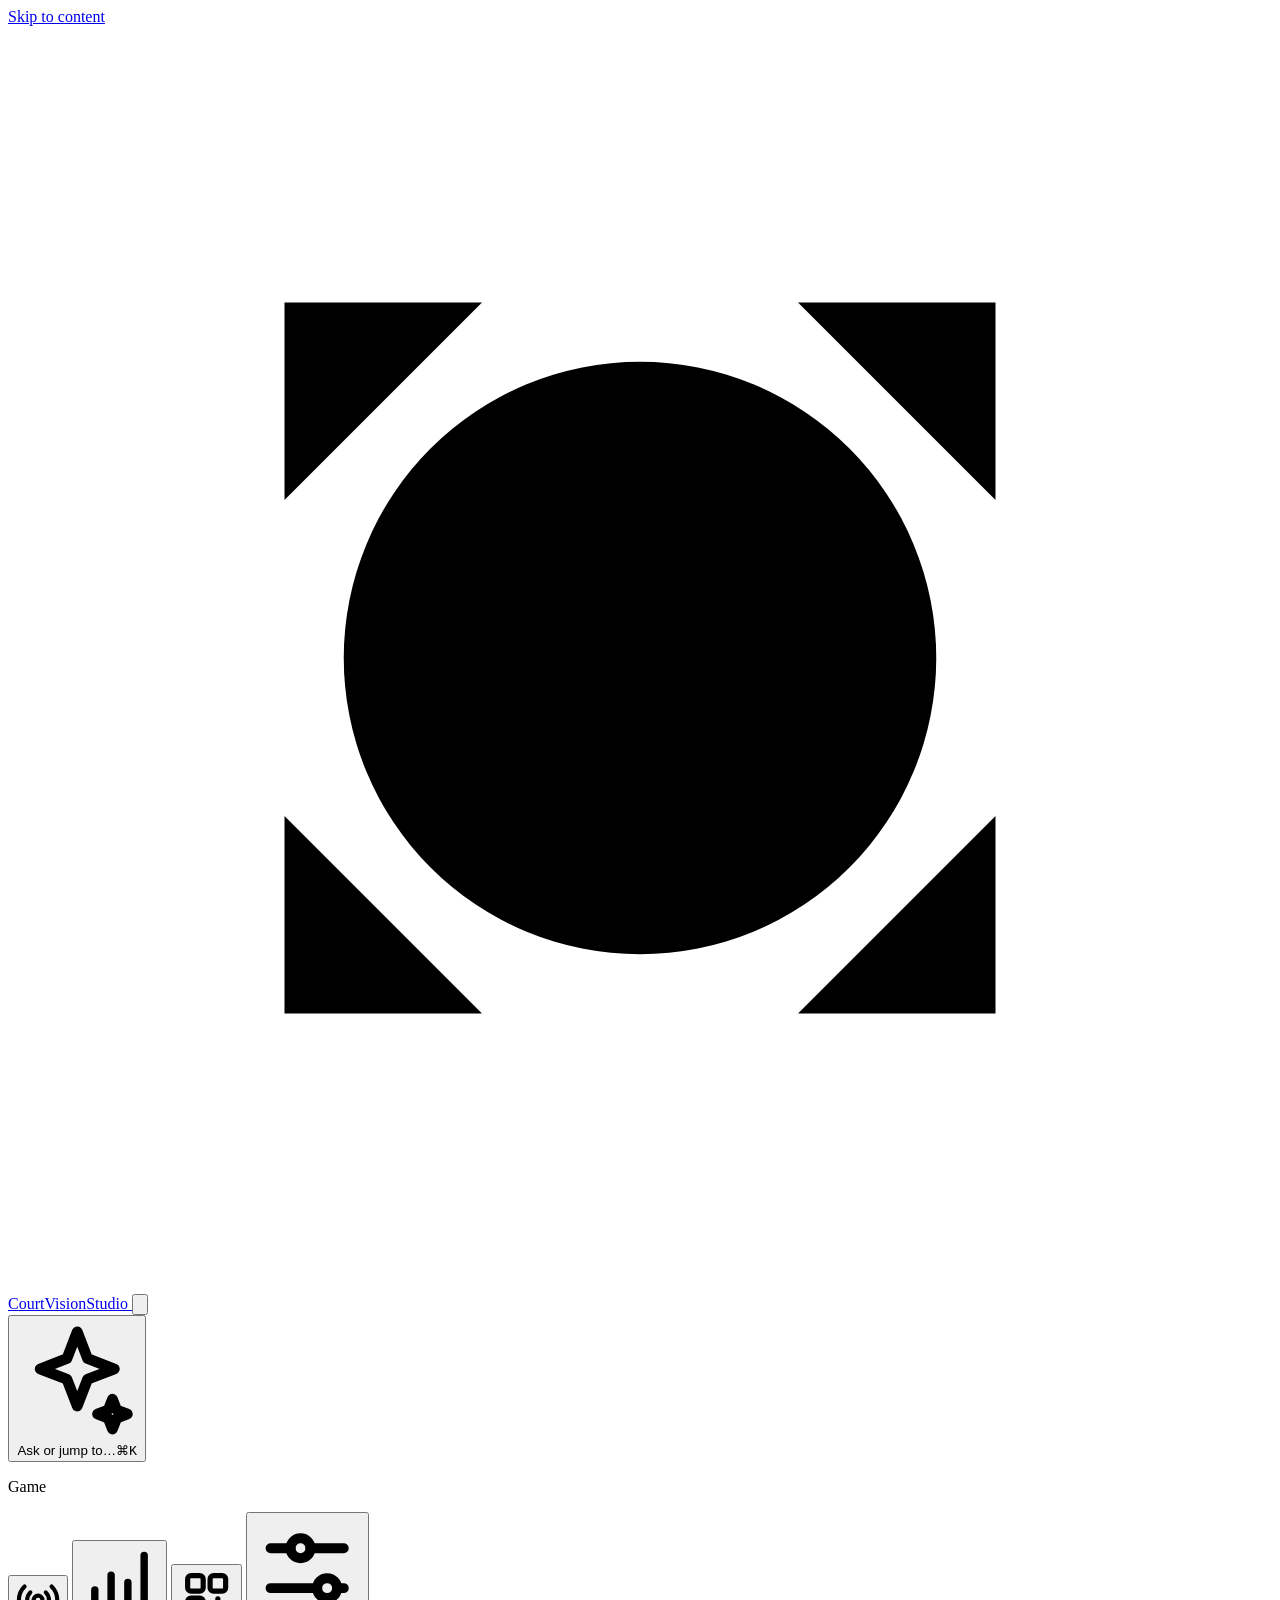
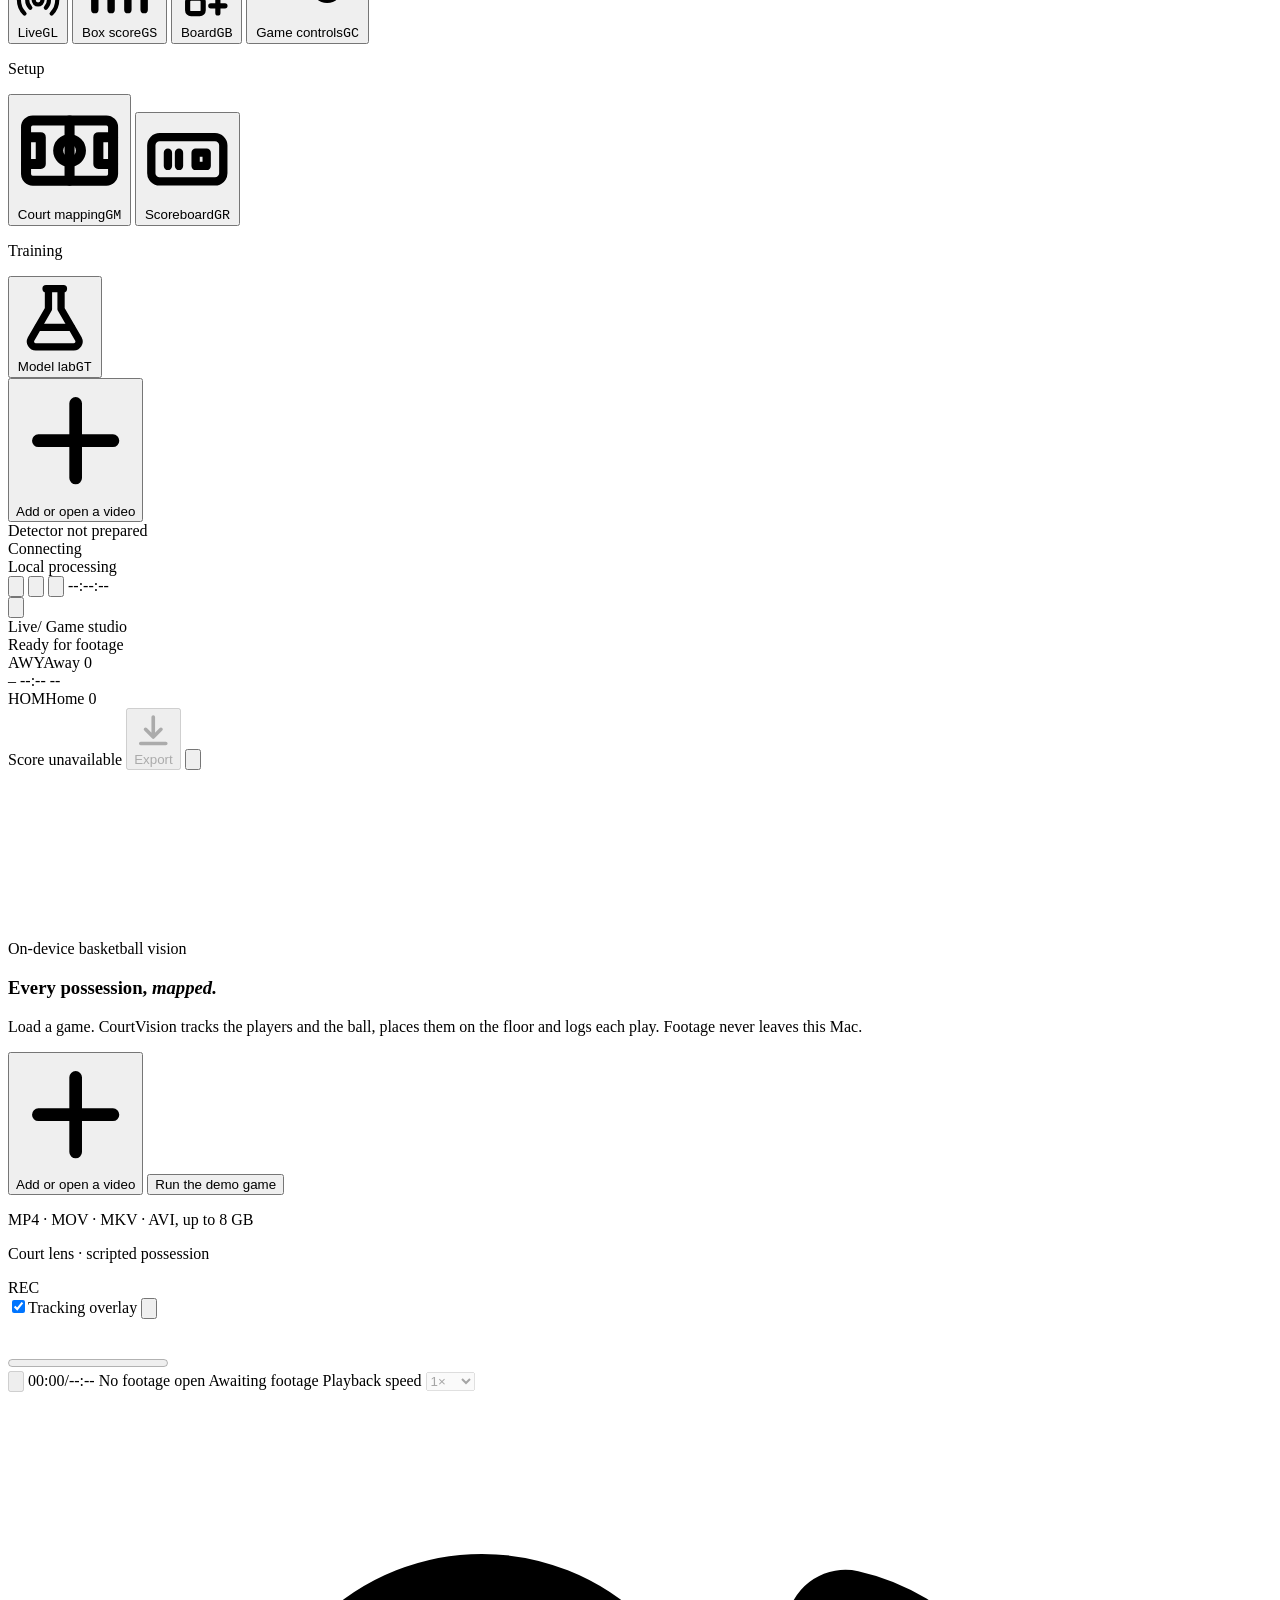
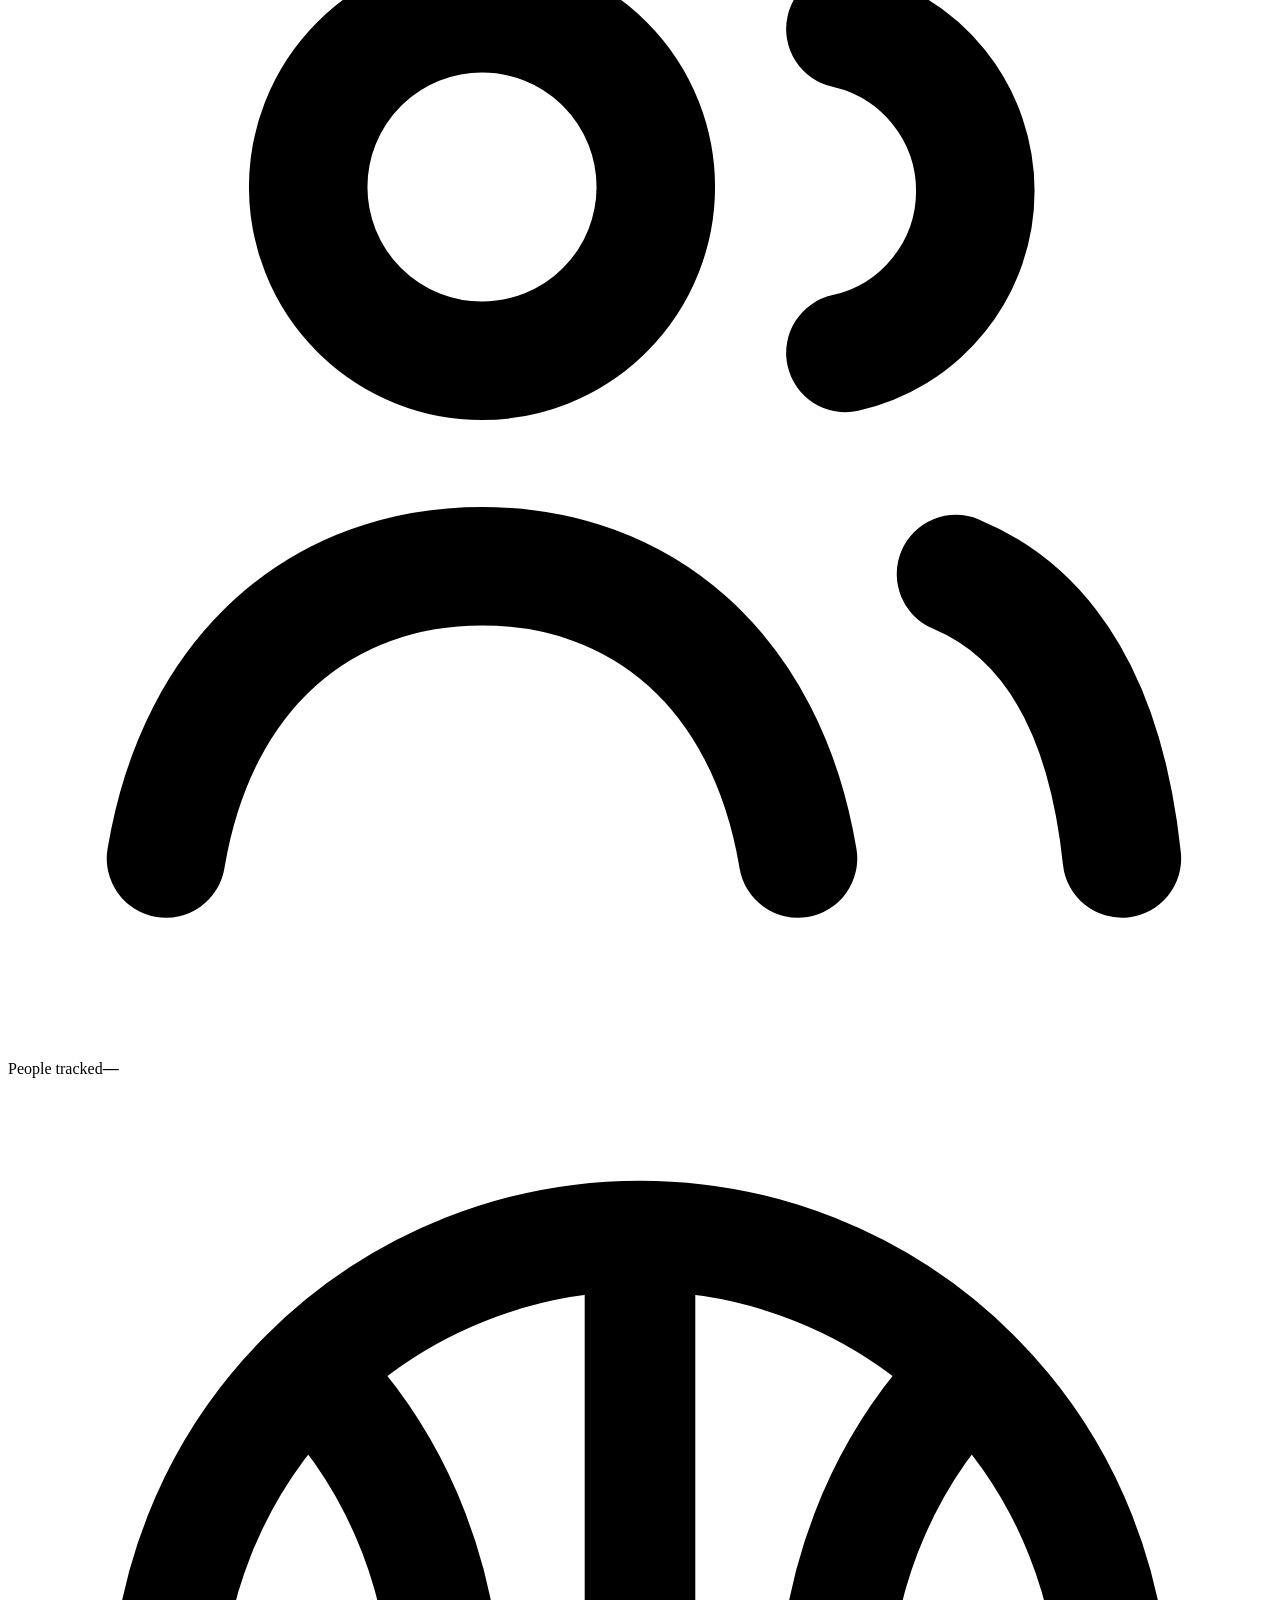
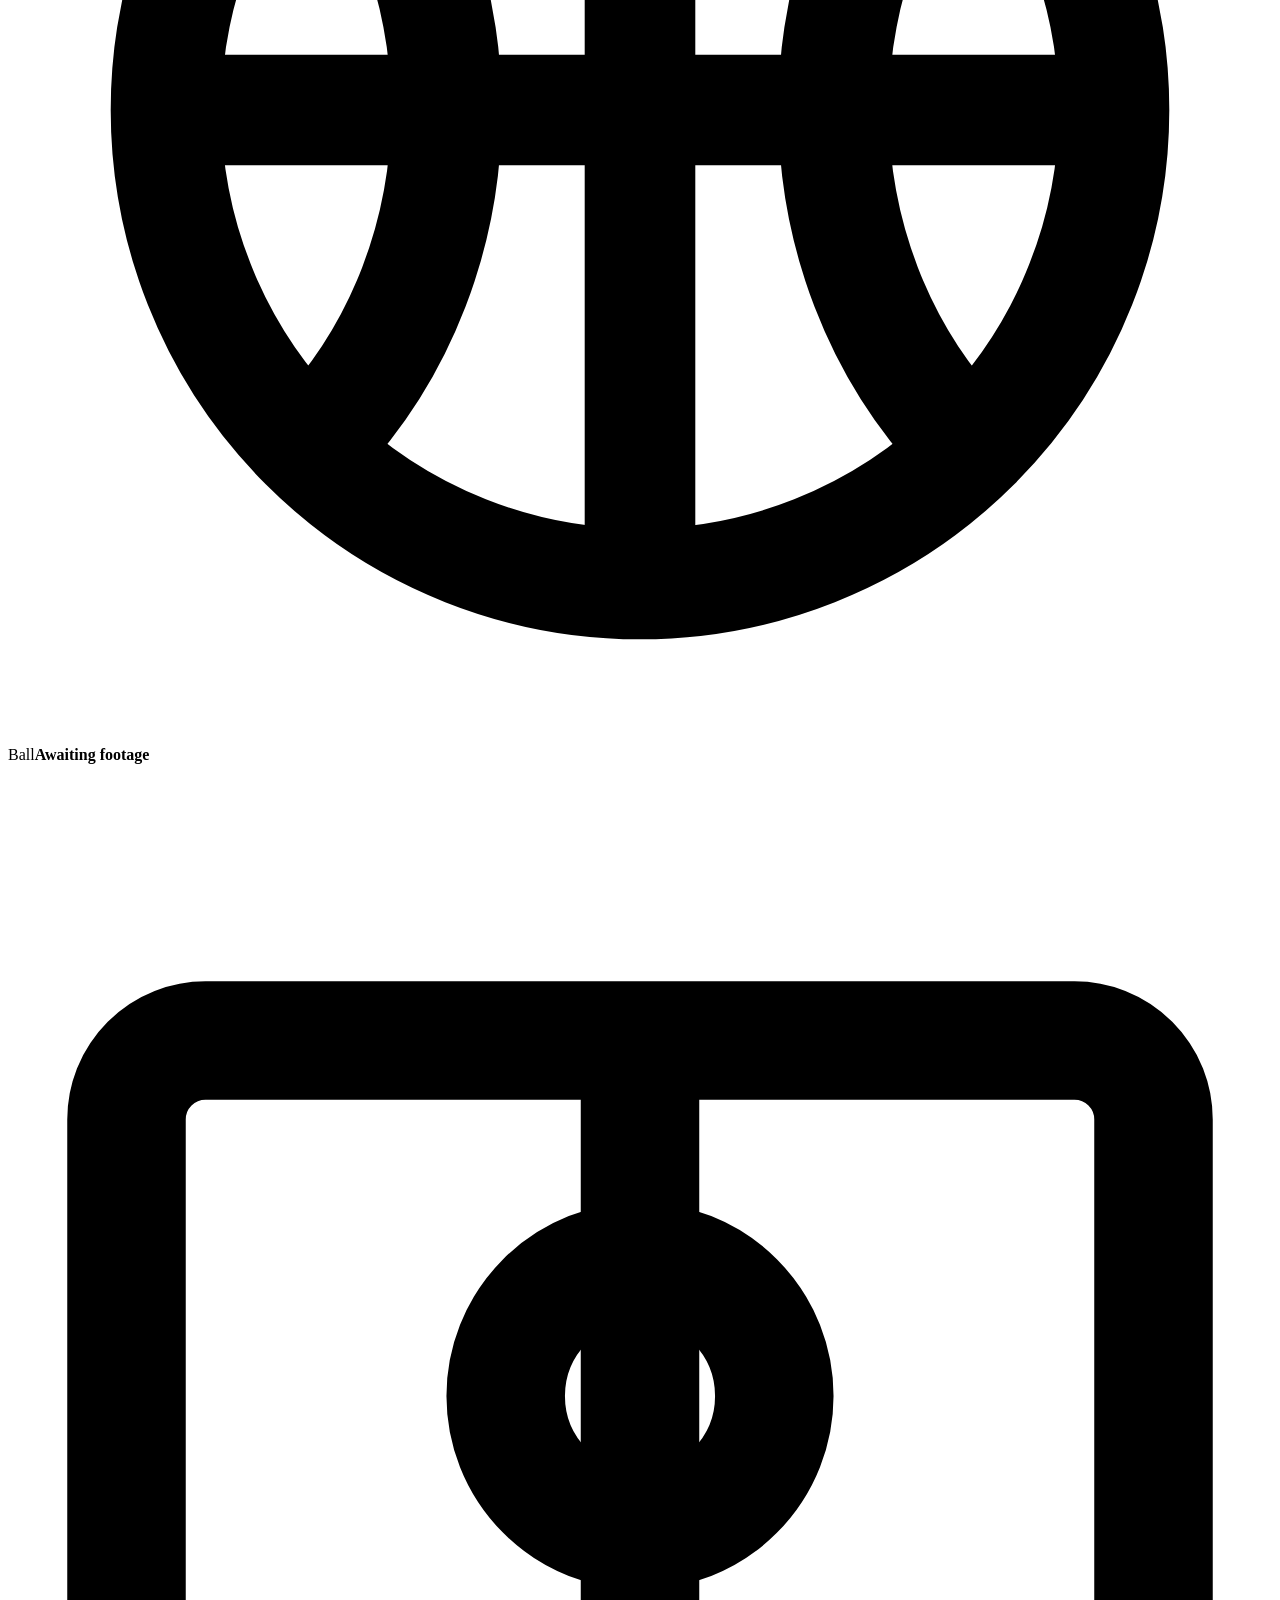
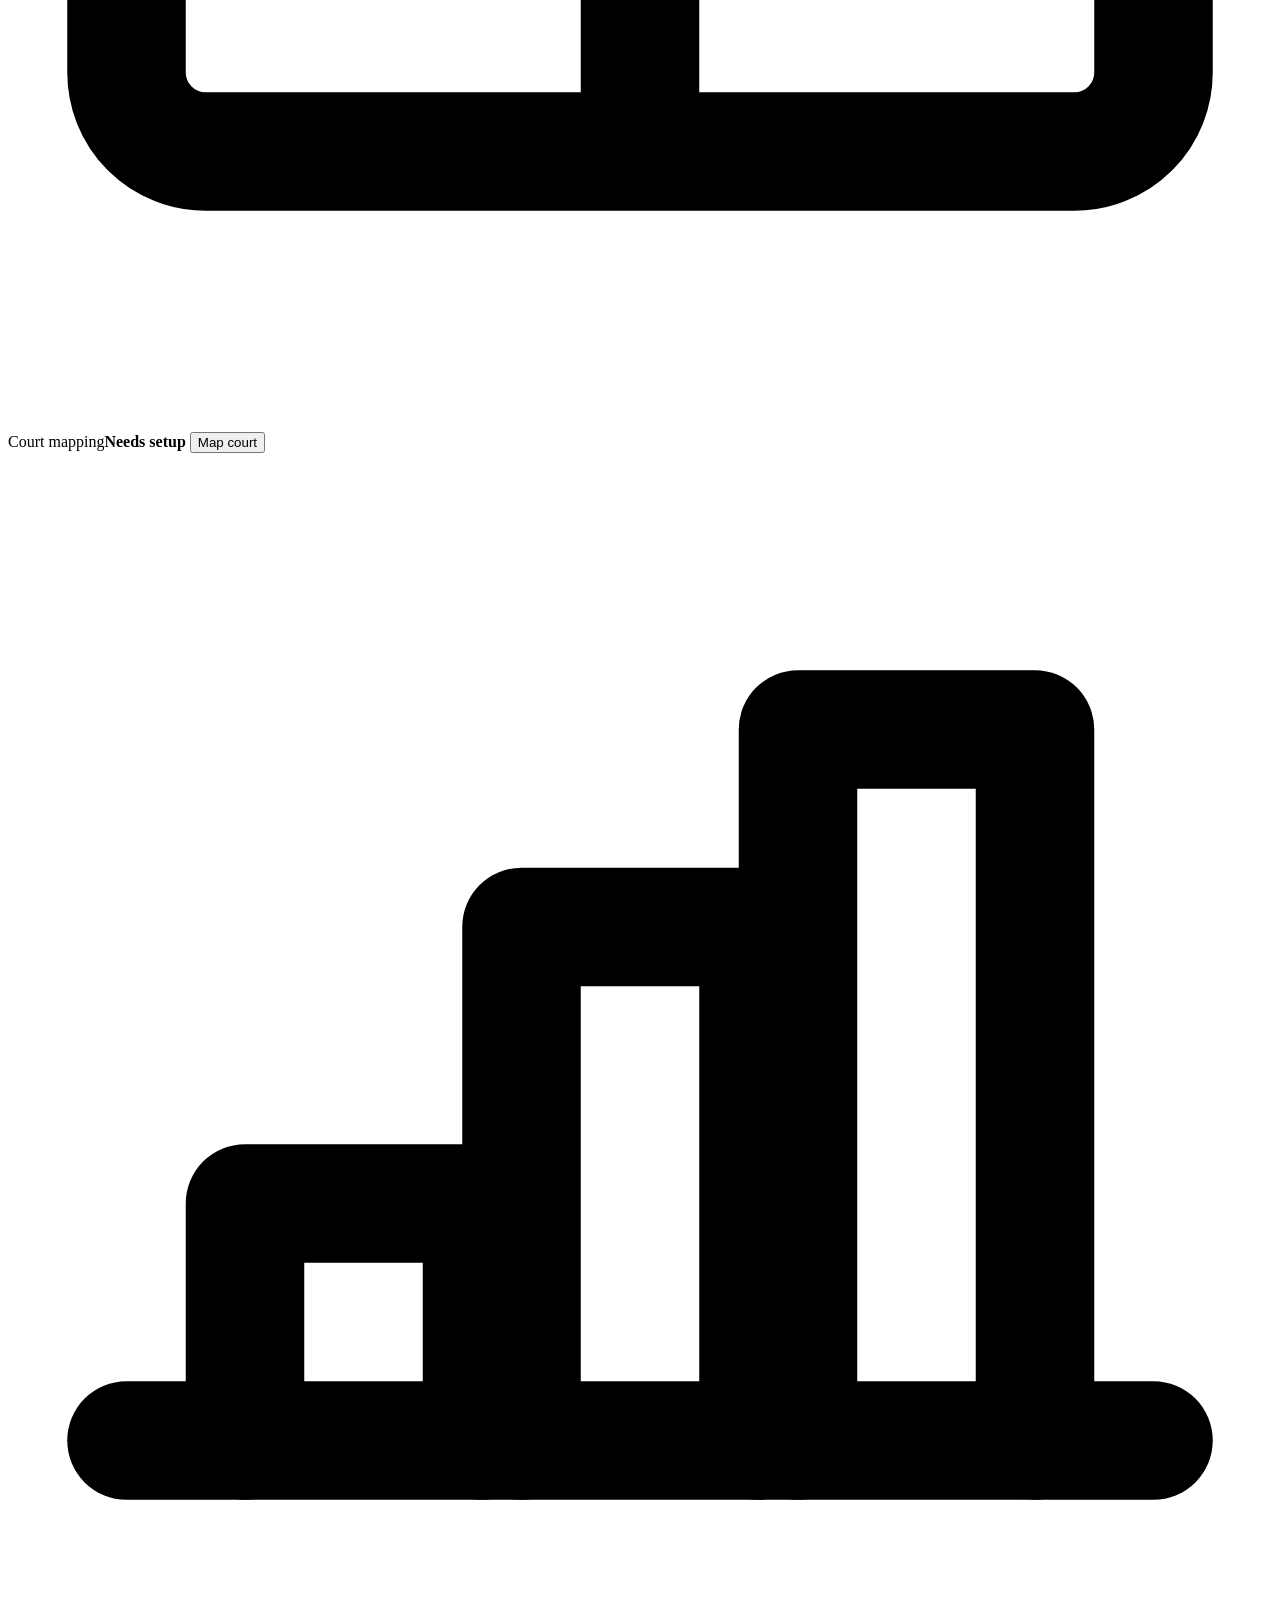
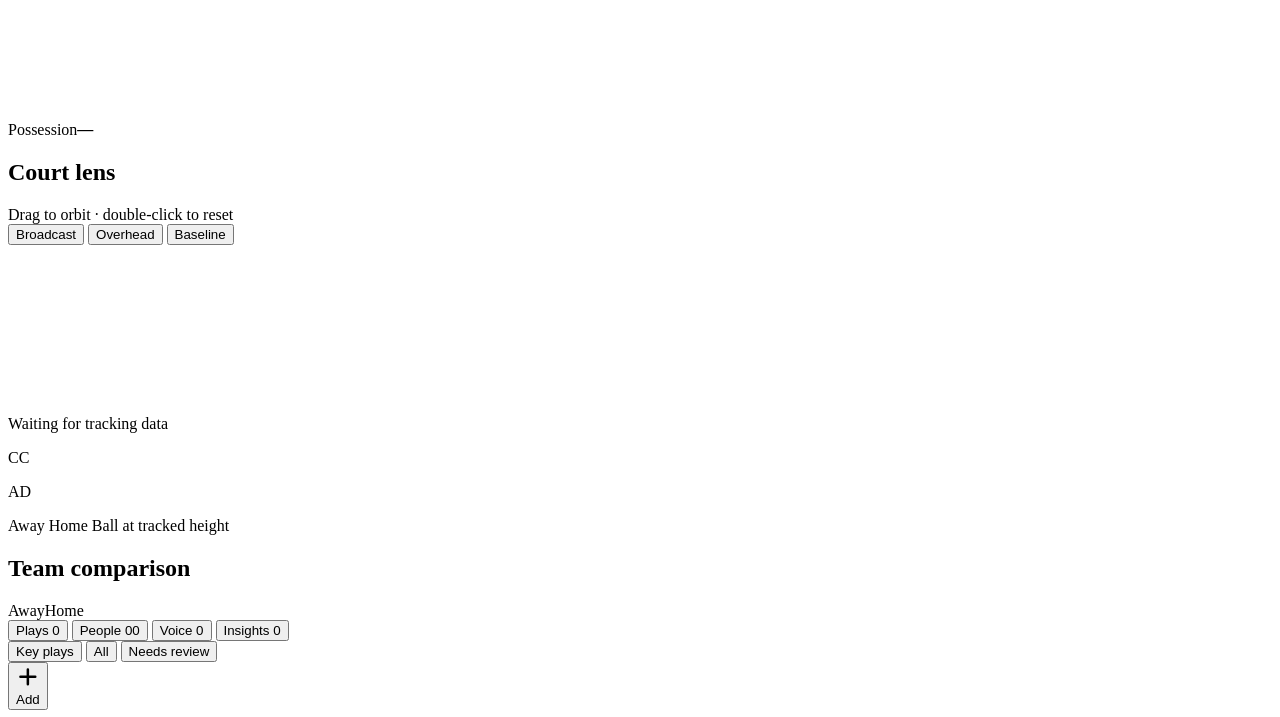
==== commit a5796697: "feat: Studio video library: open, rename and delete videos; plainer wording The Studio listed upload" ====
--- a/courtvision/server/static/index.html
+++ b/courtvision/server/static/index.html
@@ -10,16 +10,16 @@
   <link rel="icon" href="data:image/svg+xml,%3Csvg xmlns='http://www.w3.org/2000/svg' viewBox='0 0 32 32'%3E%3Crect width='32' height='32' rx='8' fill='%2308090a'/%3E%3Cpath d='M7 12V7h5M20 7h5v5M25 20v5h-5M12 25H7v-5' fill='none' stroke='%23edeef0' stroke-width='2.4' stroke-linecap='round'/%3E%3Ccircle cx='16' cy='16' r='3.8' fill='%23ff7a2f'/%3E%3C/svg%3E">
   <link rel="preload" href="static/archivo.woff2" as="font" type="font/woff2" crossorigin>
   <link rel="preload" href="static/ibm-plex-mono-500.woff2" as="font" type="font/woff2" crossorigin>
-  <link rel="stylesheet" href="static/styles.css?v=20261029-replay2">
-  <script src="static/lens.js?v=20261029-replay2" defer></script>
-  <script src="static/app.js?v=20261029-replay2" defer></script>
-  <script src="static/studio.js?v=20261029-replay2" defer></script>
-  <script src="static/playback.js?v=20261029-replay2" defer></script>
-  <script src="static/possession.js?v=20261029-replay2" defer></script>
-  <script src="static/replay.js?v=20261029-replay2" defer></script>
-  <script src="static/genui.js?v=20261029-replay2" defer></script>
-  <script src="static/lab.js?v=20261029-replay2" defer></script>
-  <script src="static/shell.js?v=20261029-replay2" defer></script>
+  <link rel="stylesheet" href="static/styles.css?v=20261029-library5">
+  <script src="static/lens.js?v=20261029-library5" defer></script>
+  <script src="static/app.js?v=20261029-library5" defer></script>
+  <script src="static/studio.js?v=20261029-library5" defer></script>
+  <script src="static/playback.js?v=20261029-library5" defer></script>
+  <script src="static/possession.js?v=20261029-library5" defer></script>
+  <script src="static/replay.js?v=20261029-library5" defer></script>
+  <script src="static/genui.js?v=20261029-library5" defer></script>
+  <script src="static/lab.js?v=20261029-library5" defer></script>
+  <script src="static/shell.js?v=20261029-library5" defer></script>
 </head>
 <body>
 <a class="skip-link" href="#main">Skip to content</a>
@@ -74,13 +74,13 @@
       </button>
     </nav>
 
-    <section class="side-footage" id="studio-recent" aria-label="Recent footage" hidden>
-      <p class="nav-group">Recent footage</p>
+    <section class="side-footage" id="studio-recent" aria-label="Videos" hidden>
+      <p class="nav-group side-footage-head">Videos<button type="button" class="link-btn" id="studio-manage">Manage</button></p>
       <div id="studio-video-list"></div>
     </section>
 
     <div class="side-bottom">
-      <button type="button" class="btn btn-primary btn-block" id="studio-open"><svg viewBox="0 0 16 16" fill="none" stroke="currentColor" stroke-width="1.7" stroke-linecap="round" aria-hidden="true"><path d="M8 3v10M3 8h10"/></svg>Load footage</button>
+      <button type="button" class="btn btn-primary btn-block" id="studio-open"><svg viewBox="0 0 16 16" fill="none" stroke="currentColor" stroke-width="1.7" stroke-linecap="round" aria-hidden="true"><path d="M8 3v10M3 8h10"/></svg>Add or open a video</button>
       <div class="sys-card" role="group" aria-label="System status">
         <div class="sys-row" id="sys-detector" data-tone="idle"><span class="dot" aria-hidden="true"></span><span id="sys-detector-label">Detector not prepared</span></div>
         <div class="sys-row conn" id="conn-status" role="status" data-state="connecting"><span class="dot" aria-hidden="true"></span><span id="conn-label">Connecting</span></div>
@@ -158,7 +158,7 @@
                     <h1 class="hero-title">Every possession, <em>mapped.</em></h1>
                     <p class="hero-lede">Load a game. CourtVision tracks the players and the ball, places them on the floor and logs each play. Footage never leaves this Mac.</p>
                     <div class="hero-actions">
-                      <button type="button" class="btn btn-primary btn-lg" id="studio-empty-open"><svg viewBox="0 0 16 16" fill="none" stroke="currentColor" stroke-width="1.7" stroke-linecap="round" aria-hidden="true"><path d="M8 3v10M3 8h10"/></svg>Load footage</button>
+                      <button type="button" class="btn btn-primary btn-lg" id="studio-empty-open"><svg viewBox="0 0 16 16" fill="none" stroke="currentColor" stroke-width="1.7" stroke-linecap="round" aria-hidden="true"><path d="M8 3v10M3 8h10"/></svg>Add or open a video</button>
                       <button type="button" class="btn btn-lg" id="studio-demo">Run the demo game</button>
                     </div>
                     <p class="hero-meta">MP4 · MOV · MKV · AVI, up to 8 GB</p>
@@ -171,7 +171,7 @@
                   <span class="feed-clock" id="feed-clock"></span>
                 </div>
                 <div class="monitor-loading" id="studio-loading" hidden><span class="orbit" aria-hidden="true"></span><p id="studio-loading-label">Opening game feed</p></div>
-                <div class="monitor-badge glass" id="monitor-badge" hidden>COMPUTER VISION · ESTIMATED</div>
+                <div class="monitor-badge glass" id="monitor-badge" hidden title="Players, the ball and plays are estimated by the computer from the video: check them before using them as statistics">ESTIMATED FROM VIDEO</div>
                 <div class="poss-hud glass" id="poss-hud" hidden>
                   <p class="poss-now"><span class="poss-chip" id="poss-team" data-team="">No team</span><span class="poss-phase" id="poss-phase"></span></p>
                   <p class="poss-line"><span class="poss-key">From the video</span><span id="poss-score"></span></p>
@@ -232,11 +232,11 @@
               </div>
               <div class="pre-row" id="pre-row" hidden>
                 <span class="vision-icon" aria-hidden="true"><svg viewBox="0 0 16 16" fill="none" stroke="currentColor" stroke-width="1.5" stroke-linecap="round" stroke-linejoin="round" aria-hidden="true"><path d="M2.5 3.5h11v9h-11z"/><path d="M6.5 6v4l3.5-2z"/></svg></span>
-                <span class="pre-text"><strong id="pre-title" data-tone="idle">Not analysed ahead</strong><span id="pre-detail"></span></span>
+                <span class="pre-text"><strong id="pre-title" data-tone="idle">No replay yet</strong><span id="pre-detail"></span></span>
                 <span class="pre-bar" id="pre-bar" hidden><i id="pre-fill"></i></span>
                 <label class="sr-only" for="pre-stride">Frames to analyse</label>
                 <select id="pre-stride" hidden><option value="1">Every frame</option><option value="2">Every 2nd frame · 2× sooner</option><option value="3">Every 3rd frame · 3× sooner</option></select>
-                <button type="button" id="pre-action" class="link-btn" hidden>Analyse ahead</button>
+                <button type="button" id="pre-action" class="link-btn" hidden>Prepare replay</button>
               </div>
             </div>
 
@@ -577,17 +577,23 @@
 </dialog>
 
 <!-- ============================================================ LOAD FOOTAGE -->
-<dialog id="studio-dialog" class="sheet" aria-labelledby="upload-title">
+<dialog id="studio-dialog" class="sheet library-sheet" aria-labelledby="upload-title">
+  <header class="sheet-head"><div><h2 id="upload-title">Videos</h2><p>Open a game you added before, or add a new one. Videos stay on this Mac.</p></div><button type="button" class="icon-btn" id="studio-close" aria-label="Close"><svg viewBox="0 0 16 16" fill="none" stroke="currentColor" stroke-width="1.5" stroke-linecap="round" aria-hidden="true"><path d="M4 4l8 8M12 4l-8 8"/></svg></button></header>
+  <section class="library" id="library" aria-labelledby="library-title" hidden>
+    <div class="library-head"><h3 id="library-title">Your videos</h3><span class="library-total" id="library-total"></span></div>
+    <ul class="library-list" id="library-list"></ul>
+    <p class="library-extra" id="library-extra" hidden><span id="library-extra-text"></span><button type="button" class="link-btn danger" id="library-extra-delete">Delete</button></p>
+  </section>
   <form id="studio-form">
-    <header class="sheet-head"><div><h2 id="upload-title">Load game footage</h2><p>The video is copied to a folder on this Mac and analysed here.</p></div><button type="button" class="icon-btn" id="studio-close" aria-label="Close"><svg viewBox="0 0 16 16" fill="none" stroke="currentColor" stroke-width="1.5" stroke-linecap="round" aria-hidden="true"><path d="M4 4l8 8M12 4l-8 8"/></svg></button></header>
     <div class="sheet-body">
+      <h3 class="library-add" id="library-add-title">Add a video</h3>
       <label class="upload-zone" id="studio-dropzone" for="studio-file"><span class="upload-icon" aria-hidden="true"><svg viewBox="0 0 16 16" fill="none" stroke="currentColor" stroke-width="1.5" stroke-linecap="round" stroke-linejoin="round"><path d="M8 10.5V2.5M4.8 5.4 8 2.2l3.2 3.2M2.8 10.5v3h10.4v-3"/></svg></span><strong id="studio-filename">Drop a game video here</strong><span id="studio-file-detail">or choose a file from this Mac</span><span class="file-types">MP4 · MOV · MKV · AVI, up to 8 GB</span><input id="studio-file" type="file" accept="video/*,.mkv,.avi,.mov,.mp4"></label>
       <div class="upload-teams"><label>Away team<input id="studio-away" type="text" maxlength="48" value="Away" required autocomplete="off"></label><label>Home team<input id="studio-home" type="text" maxlength="48" value="Home" required autocomplete="off"></label></div>
       <label class="toggle-row switch"><span><strong>Broadcast footage</strong><small>Follow camera moves and pause spatial analysis on cutaways.</small></span><input id="studio-broadcast" type="checkbox" checked><span class="track" aria-hidden="true"></span></label>
       <p class="detector-note"><svg viewBox="0 0 16 16" fill="none" stroke="currentColor" stroke-width="1.5" stroke-linecap="round" aria-hidden="true"><circle cx="8" cy="8" r="6"/><path d="M8 7.2v3.6M8 5.1v.01"/></svg><span id="studio-model-note">First use prepares a local detector (about 350 MB). Generic player and ball detections need review.</span></p>
       <div class="upload-progress" id="studio-upload-wrap" hidden><progress id="studio-upload-progress" max="100" value="0" aria-label="Video upload progress"></progress></div>
       <p class="upload-status" id="studio-upload-status" role="status" aria-live="polite"></p>
-      <button type="submit" class="btn btn-primary btn-lg btn-block" id="studio-start" disabled>Start analysis</button>
+      <button type="submit" class="btn btn-primary btn-lg btn-block" id="studio-start" disabled>Add and open</button>
     </div>
   </form>
 </dialog>
